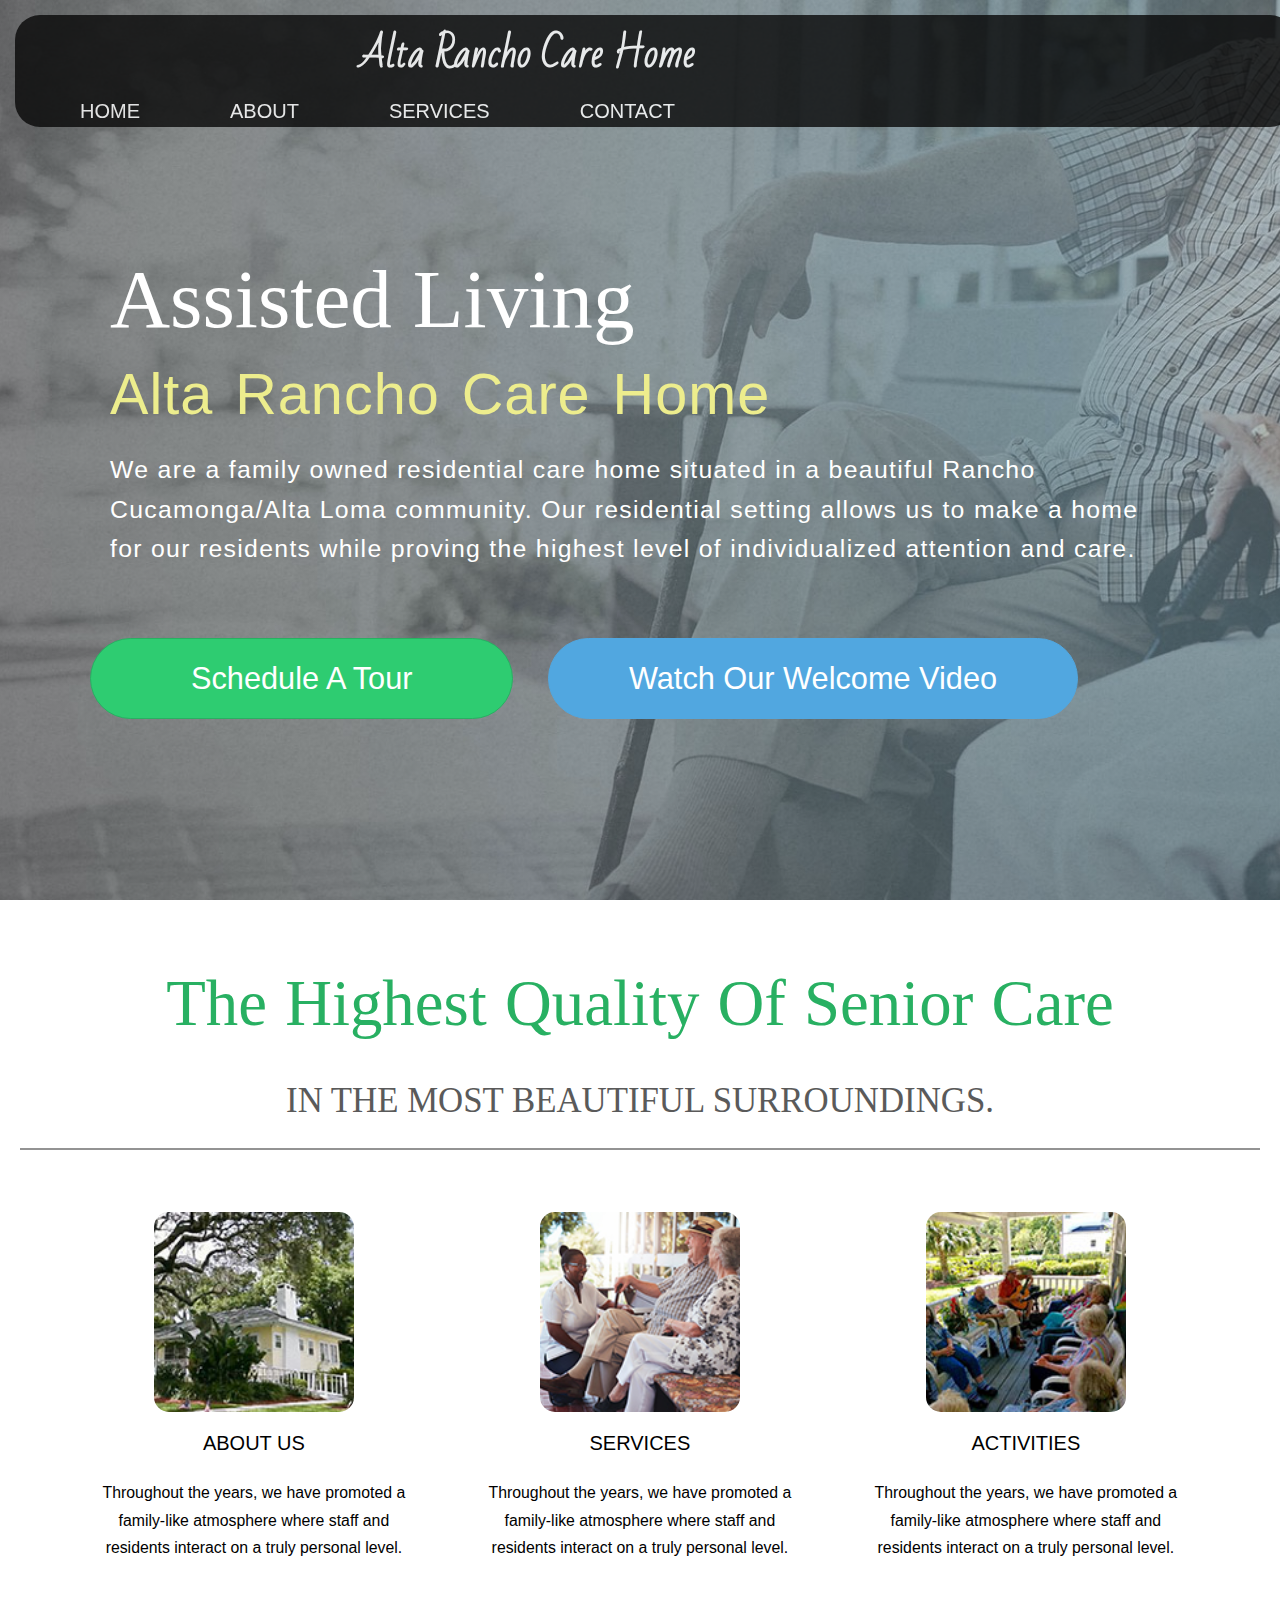
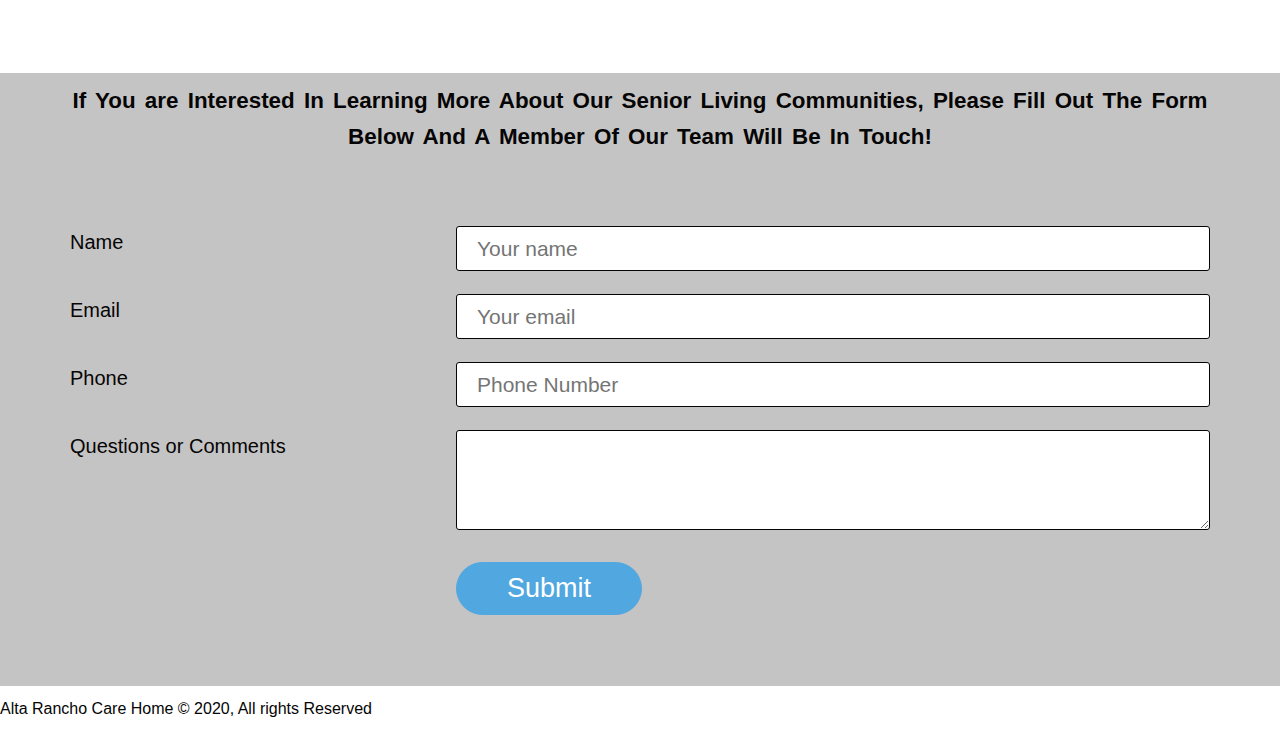
==== index.html @ 8b468579 "Eigth10 copy" ====
<!DOCTYPE html>
<html lang="en">
    <head>
        
        <meta name="viewport" content="width=device-width, initial-scale=1.0">
        <link rel="stylesheet" type="text/css" href="vendors/css/normalize.css">
        <link rel="stylesheet" type="text/css" href="vendors/css/grid.css">
        <link rel="stylesheet" type="text/css" href="resources/css/utilities.css">
        <link rel="stylesheet" type="text/css" href="resources/css/style.css">
        <link rel="stylesheet" type="text/css" href="resources/css/queries.css">
        <link href="https://fonts.googleapis.com/css2?family=Bad+Script&family=Pacifico&display=swap" rel="stylesheet">

        <title>AltaRanchoCareHome</title>
    </head>
    <body id="home">
        <section id="home" class="page">
        <header class="hero">
            <div id="navber" class="navbar">
<!--
                <h1 class="logo">
                    <span class="text-primary"><i class="fa"></i> Alta Rancho</span> Care Home 
                </h1>
-->
            <nav>
            <div class="logo">
                <h5> 
                    <span class="text-primary"><i class="fa"></i> Alta Rancho</span> Care Home  
                </h5>
            </div>
                <ul class="nav-links">
                    <li><a href="#">HOME</a></li>
                    <li><a href="#">ABOUT</a></li>
                    <li><a href="#s">SERVICES</a></li>
                    <li><a href="#">CONTACT</a></li>
                </ul>
                <div class="burger">
                    <div class="line1"></div>
                    <div class="line2"></div>
                    <div class="line3"></div>
                </div>
            </nav>
            <script src="app.js"></script>
                
                
            </div>
        <div class="front-p">

            <div class="hero-text-box">
                <h1>Assisted Living</h1>
                <a class="sub-main">Alta Rancho Care Home
                </a>
                <p>We are a family owned residential care home situated in a beautiful Rancho Cucamonga/Alta Loma community. Our residential setting allows us to make a home for our residents while proving the highest level of individualized attention and care.</p>
                <a class="btn btn-full" href="href=" onclick="Calendly.initPopupWidget({url: 'https://calendly.com/altaranchocare/scheel'});return false;">Schedule A Tour</a>
                <a class="btn btn-ghost" href="#">Watch Our Welcome Video</a>
            </div>
        </div>
        </header>
        </section>
        
        <section id="about" class="page">
            <div class="row1">
                <h2>The Highest Quality Of Senior Care</h2>
                <p class="long-copy">
                    IN THE MOST BEAUTIFUL SURROUNDINGS.
                </p>
                           
            </div>
            
            <div class="row">
                <div class="col span-1-of-3 box">
                    <img src="resources/img/honm.jpg">
                    <h3>ABOUT US</h3>
                    <p class="long-co">
                        Throughout the years, we have promoted a family-like atmosphere where staff and residents interact on a truly personal level.
                    </p>
                </div>
                <div class="col span-1-of-3 box">
                    <img src="resources/img/smallcta1-5a0c9f45e06d6.jpg">
                    <h3>SERVICES</h3>
                    <p class="long-co">
                        Throughout the years, we have promoted a family-like atmosphere where staff and residents interact on a truly personal level.
                    </p>
                </div>
                <div class="col span-1-of-3 box">
                    <img src="resources/img/cta-activities-5a32fbbb8b72d.jpg">
                    <h3>ACTIVITIES</h3>
                    <p class="long-co">
                        Throughout the years, we have promoted a family-like atmosphere where staff and residents interact on a truly personal level.
                    </p>
                </div>
            </div>
        </section>
        
        <section id="contact" class="number">
            <div class="row">
                <h4>If You are Interested In Learning More About Our Senior Living Communities, Please Fill Out The Form Below And A Member Of Our Team Will Be In Touch!</h4>
            </div>
                <form method="post" action="#" class="contact-form">
                    <div class="row">
                        <div class="col span-1-of-3">
                            <label for="mane">Name</label>
                        </div>
                        <div class="col span-2-of-3">
                            <input type="text" name="name" id="name" placeholder="Your name" required>
                        </div>
                    
                    </div>
                    <div class="row">
                        <div class="col span-1-of-3">
                            <label for="email">Email</label>
                        </div>
                        <div class="col span-2-of-3">
                            <input type="email" name="email" id="email" placeholder="Your email" required>
                        </div>
                    
                    </div>
                    <div class="row">
                        <div class="col span-1-of-3">
                            <label for="phone">Phone</label>
                        </div>
                        <div class="col span-2-of-3">
                            <input type="text" name="Phone" id="Phone" placeholder="Phone Number" required>
                        </div>
                    
                    </div>
                    <div class="row">
                        <div class="col span-1-of-3">
                            <label for="Questions or Comments">Questions or Comments</label>
                        </div>
                        <div class="col span-2-of-3">
                            <textarea name="message" placeholder=" ">
                            </textarea>
                            
                        </div>
                    
                    </div>
                    <div class="row">
                        <div class="col span-1-of-3">
                            <label>&nbsp;</label>
                        </div>
                        <div class="col span-2-of-3">
                            <input type="submit" class="form-control submit" value="Submit">
                        </div>
                    </div>                   
                </form> 
        </section>
        
        <section>
            
        </section>
        
    <div class="clr"></div>
    <footer id="main-footer">
        <p>Alta Rancho Care Home &copy; 2020, All rights Reserved</p>
    </footer>
    
    
    </body>



</html>
    


<!-- Calendly link widget begin -->
<link href="https://assets.calendly.com/assets/external/widget.css" rel="stylesheet">
<script src="https://assets.calendly.com/assets/external/widget.js" type="text/javascript"></script>

<!-- Calendly link widget end -->
---- vendors/css/grid.css ----
/*  SECTIONS  ============================================================================= */

.section {
	clear: both;
	padding: 0px;
	margin: 0px;
}

/*  GROUPING  ============================================================================= */

.row {
    zoom: 1; /* For IE 6/7 (trigger hasLayout) */
}

.row:before,
.row:after {
    content:"";
    display:table;
}
.row:after {
    clear:both;
}

/*  GRID COLUMN SETUP   ==================================================================== */

.col {
	display: block;
	float:left;
	margin: 1% 0 1% 1.6%;
}

.col:first-child { margin-left: 0; } /* all browsers except IE6 and lower */


/*  REMOVE MARGINS AS ALL GO FULL WIDTH AT 480 PIXELS */

@media only screen and (max-width: 480px) {
	.col { 
		margin: 1% 0 1% 0%;
        margin: 0;
	}
}


/*  GRID OF TWO   ============================================================================= */


.span-2-of-2 {
	width: 100%;
}

.span-1-of-2 {
	width: 49.2%;
}

/*  GO FULL WIDTH AT LESS THAN 480 PIXELS */

@media only screen and (max-width: 480px) {
	.span-2-of-2 {
		width: 100%; 
	}
	.span-1-of-2 {
		width: 100%; 
	}
}


/*  GRID OF THREE   ============================================================================= */

	
.span-3-of-3 {
	width: 100%; 
}

.span-2-of-3 {
	width: 66.13%; 
}

.span-1-of-3 {
	width: 32.26%; 
}


/*  GO FULL WIDTH AT LESS THAN 480 PIXELS */

@media only screen and (max-width: 480px) {
	.span-3-of-3 {
		width: 100%; 
	}
	.span-2-of-3 {
		width: 100%; 
	}
	.span-1-of-3 {
		width: 100%;
	}
}

/*  GRID OF FOUR   ============================================================================= */

	
.span-4-of-4 {
	width: 100%; 
}

.span-3-of-4 {
	width: 74.6%; 
}

.span-2-of-4 {
	width: 49.2%; 
}

.span-1-of-4 {
	width: 23.8%; 
}


/*  GO FULL WIDTH AT LESS THAN 480 PIXELS */

@media only screen and (max-width: 480px) {
	.span-4-of-4 {
		width: 100%; 
	}
	.span-3-of-4 {
		width: 100%; 
	}
	.span-2-of-4 {
		width: 100%; 
	}
	.span-1-of-4 {
		width: 100%; 
	}
}


/*  GRID OF FIVE   ============================================================================= */

	
.span-5-of-5 {
	width: 100%;
}

.span-4-of-5 {
  	width: 79.68%; 
}

.span-3-of-5 {
  	width: 59.36%; 
}

.span-2-of-5 {
  	width: 39.04%;
}

.span-1-of-5 {
  	width: 18.72%;
}


/*  GO FULL WIDTH AT LESS THAN 480 PIXELS */

@media only screen and (max-width: 480px) {
	.span-5-of-5 {
		width: 100%; 
	}
	.span-4-of-5 {
		width: 100%; 
	}
	.span-3-of-5 {
		width: 100%; 
	}
	.span-2-of-5 {
		width: 100%; 
	}
	.span-1-of-5 {
		width: 100%; 
	}
}


/*  GRID OF SIX   ============================================================================= */


.span-6-of-6 {
	width: 100%;
}

.span-5-of-6 {
  	width: 83.06%;
}

.span-4-of-6 {
  	width: 66.13%;
}

.span-3-of-6 {
  	width: 49.2%;
}

.span-2-of-6 {
  	width: 32.26%;
}

.span-1-of-6 {
  	width: 15.33%;
}


/*  GO FULL WIDTH AT LESS THAN 480 PIXELS */

@media only screen and (max-width: 480px) {
	.span-6-of-6 {
		width: 100%; 
	}
	.span-5-of-6 {
		width: 100%; 
	}
	.span-4-of-6 {
		width: 100%; 
	}
	.span-3-of-6 {
		width: 100%; 
	}
	.span-2-of-6 {
		width: 100%; 
	}
	.span-1-of-6 {
		width: 100%; 
	}
}



/*  GRID OF SEVEN   ============================================================================= */


.span-7-of-7 {
	width: 100%;
}

.span-6-of-7 {
	width: 85.48%;
}

.span-5-of-7 {
  	width: 70.97%;
}

.span-4-of-7 {
  	width: 56.45%;
}

.span-3-of-7 {
  	width: 41.94%;
}

.span-2-of-7 {
  	width: 27.42%;
}

.span-1-of-7 {
  	width: 12.91%;
}


/*  GO FULL WIDTH AT LESS THAN 480 PIXELS */

@media only screen and (max-width: 480px) {
	.span-7-of-7 {
		width: 100%; 
	}
	.span-6-of-7 {
		width: 100%; 
	}
	.span-5-of-7 {
		width: 100%; 
	}
	.span-4-of-7 {
		width: 100%; 
	}
	.span-3-of-7 {
		width: 100%; 
	}
	.span-2-of-7 {
		width: 100%; 
	}
	.span-1-of-7 {
		width: 100%; 
	}
}


/*  GRID OF EIGHT   ============================================================================= */

	
.span-8-of-8 {
	width: 100%;
}

.span-7-of-8 {
	width: 87.3%; 
}

.span-6-of-8 {
	width: 74.6%; 
}

.span-5-of-8 {
	width: 61.9%; 
}

.span-4-of-8 {
	width: 49.2%; 
}

.span-3-of-8 {
	width: 36.5%;
}

.span-2-of-8 {
	width: 23.8%; 
}

.span-1-of-8 {
	width: 11.1%; 
}


/*  GO FULL WIDTH AT LESS THAN 480 PIXELS */

@media only screen and (max-width: 480px) {
	.span-8-of-8 {
		width: 100%; 
	}
	.span-7-of-8 {
		width: 100%; 
	}
	.span-6-of-8 {
		width: 100%; 
	}
	.span-5-of-8 {
		width: 100%; 
	}
	.span-4-of-8 {
		width: 100%; 
	}
	.span-3-of-8 {
		width: 100%; 
	}
	.span-2-of-8 {
		width: 100%; 
	}
	.span-1-of-8 {
		width: 100%; 
	}
}


/*  GRID OF NINE   ============================================================================= */


.span-9-of-9 {
	width: 100%;
}

.span-8-of-9 {
	width: 88.71%;
}

.span-7-of-9 {
	width: 77.42%; 
}

.span-6-of-9 {
	width: 66.13%; 
}

.span-5-of-9 {
	width: 54.84%; 
}

.span-4-of-9 {
	width: 43.55%; 
}

.span-3-of-9 {
	width: 32.26%;
}

.span-2-of-9 {
	width: 20.97%; 
}

.span-1-of-9 {
	width: 9.68%; 
}


/*  GO FULL WIDTH AT LESS THAN 480 PIXELS */

@media only screen and (max-width: 480px) {
	.span-9-of-9 {
		width: 100%; 
	}
	.span-8-of-9 {
		width: 100%; 
	}
	.span-7-of-9 {
		width: 100%; 
	}
	.span-6-of-9 {
		width: 100%; 
	}
	.span-5-of-9 {
		width: 100%; 
	}
	.span-4-of-9 {
		width: 100%; 
	}
	.span-3-of-9 {
		width: 100%; 
	}
	.span-2-of-9 {
		width: 100%; 
	}
	.span-1-of-9 {
		width: 100%; 
	}
}


/*  GRID OF TEN   ============================================================================= */


.span-10-of-10 {
	width: 100%;
}

.span-9-of-10 {
	width: 89.84%;
}

.span-8-of-10 {
	width: 79.68%;
}

.span-7-of-10 {
	width: 69.52%; 
}

.span-6-of-10 {
	width: 59.36%; 
}

.span-5-of-10 {
	width: 49.2%; 
}

.span-4-of-10 {
	width: 39.04%; 
}

.span-3-of-10 {
	width: 28.88%;
}

.span-2-of-10 {
	width: 18.72%; 
}

.span-1-of-10 {
	width: 8.56%; 
}


/*  GO FULL WIDTH AT LESS THAN 480 PIXELS */

@media only screen and (max-width: 480px) {
	.span-10-of-10 {
		width: 100%; 
	}
	.span-9-of-10 {
		width: 100%; 
	}
	.span-8-of-10 {
		width: 100%; 
	}
	.span-7-of-10 {
		width: 100%; 
	}
	.span-6-of-10 {
		width: 100%; 
	}
	.span-5-of-10 {
		width: 100%; 
	}
	.span-4-of-10 {
		width: 100%; 
	}
	.span-3-of-10 {
		width: 100%; 
	}
	.span-2-of-10 {
		width: 100%; 
	}
	.span-1-of-10 {
		width: 100%; 
	}
}


/*  GRID OF ELEVEN   ============================================================================= */

.span-11-of-11 {
	width: 100%;
}

.span-10-of-11 {
	width: 90.76%;
}

.span-9-of-11 {
	width: 81.52%;
}

.span-8-of-11 {
	width: 72.29%;
}

.span-7-of-11 {
	width: 63.05%; 
}

.span-6-of-11 {
	width: 53.81%; 
}

.span-5-of-11 {
	width: 44.58%; 
}

.span-4-of-11 {
	width: 35.34%; 
}

.span-3-of-11 {
	width: 26.1%;
}

.span-2-of-11 {
	width: 16.87%; 
}

.span-1-of-11 {
	width: 7.63%; 
}


/*  GO FULL WIDTH AT LESS THAN 480 PIXELS */

@media only screen and (max-width: 480px) {
	.span-11-of-11 {
		width: 100%; 
	}
	.span-10-of-11 {
		width: 100%; 
	}
	.span-9-of-11 {
		width: 100%; 
	}
	.span-8-of-11 {
		width: 100%; 
	}
	.span-7-of-11 {
		width: 100%; 
	}
	.span-6-of-11 {
		width: 100%; 
	}
	.span-5-of-11 {
		width: 100%; 
	}
	.span-4-of-11 {
		width: 100%; 
	}
	.span-3-of-11 {
		width: 100%; 
	}
	.span-2-of-11 {
		width: 100%; 
	}
	.span-1-of-11 {
		width: 100%; 
	}
}


/*  GRID OF TWELVE   ============================================================================= */

.span-12-of-12 {
	width: 100%;
}

.span-11-of-12 {
	width: 91.53%;
}

.span-10-of-12 {
	width: 83.06%;
}

.span-9-of-12 {
	width: 74.6%;
}

.span-8-of-12 {
	width: 66.13%;
}

.span-7-of-12 {
	width: 57.66%; 
}

.span-6-of-12 {
	width: 49.2%; 
}

.span-5-of-12 {
	width: 40.73%; 
}

.span-4-of-12 {
	width: 32.26%; 
}

.span-3-of-12 {
	width: 23.8%;
}

.span-2-of-12 {
	width: 15.33%; 
}

.span-1-of-12 {
	width: 6.86%; 
}


/*  GO FULL WIDTH AT LESS THAN 480 PIXELS */

@media only screen and (max-width: 480px) {
	.span-12-of-12 {
		width: 100%; 
	}
	.span-11-of-12 {
		width: 100%; 
	}
	.span-10-of-12 {
		width: 100%; 
	}
	.span-9-of-12 {
		width: 100%; 
	}
	.span-8-of-12 {
		width: 100%; 
	}
	.span-7-of-12 {
		width: 100%; 
	}
	.span-6-of-12 {
		width: 100%; 
	}
	.span-5-of-12 {
		width: 100%; 
	}
	.span-4-of-12 {
		width: 100%; 
	}
	.span-3-of-12 {
		width: 100%; 
	}
	.span-2-of-12 {
		width: 100%; 
	}
	.span-1-of-12 {
		width: 100%; 
	}
}
---- resources/css/utilities.css ----
/* Text Colors */


.text-secondary {
    color: #0284d0;
}

/* Button */
/*
.btn {
    cursor: pointer;
    display: inline-block;
    padding: 10px 30px;
    color: #fff;
    background-color: #28a745;
    border: none;
    border-radius: 5px;
}

.btn:hover {
    opacity: 0.9;
}

.btn-primery {
    background: #28a745;
    color: #fff;
}
.btn-secondary {
    background: #0284d0;
    color: #fff;
}
.btn-dark {
    background: #333;
    color: #fff;
}
.btn-light {
    background: #f4f4f4;
    color: #333;
}
*/

.btn:link,
.btn:visited{
    margin-top: 59px;
    margin-right: 30px;
    font-size: 192%;
    text-decoration: none;
    border-radius: 45px;
    color: #ffffff;
    border: 1px solid #51a7e0;
    align-items: center;

}

.btn-full:link,
.btn-full:visited{
    background-color: #2ecc71;
    border: 1px solid #28b062;
    color: #ffffff;
    display: inline-block;
    padding: 15px 100px;
    

}

.btn-ghost:link,
.btn-ghost:visited{
    border: 1px solid #ffffff;
    border: 1px solid #51a7e0;
    background-color: #51a7e0;
    display: inline-block;
    padding: 15px 80px;

}

.btn:hover,
.btn:active{
    background-color: #1f74ac;
    border: 1px solid #28b062;

}

.btn-full:hover,
.btn-full:active{
    background-color: #28b062;
    border: 1px solid #1f74ac;
}
---- resources/css/style.css ----
/*------------------------------------*/
/* BASIC SETUP */
/*------------------------------------*/
/*
*{
    margin: 0;
    padding: 0;
    box-sizing: border-box;
    
}

@media(max-width: 500px) {
    
}

html {
    background-color: #ffffff;
    color: 0x52a7e0;
    font-family: 'lato', 'Arial', sans-serif;
    font-weight: 400;
    font-size: 20px;
    text-rendering: optimizeLegibility;;
}
*/

                    /*new*/



* {
    box-sizing: border-box;
    padding: 0;
    margin: 0 ;
}

body {
    font-family: 'lato', 'Arial', sans-serif;
    color: #050505;
    line-height: 1.6;
}

/*------------------------------------*/
/* REUSABLE COMPONENTS */
/*------------------------------------*/

.row {
    max-width: 1140px;
    margin: 0 auto;


}
.row1 {
    font-size: 150%;
}

#about.page{
    display:block;
}

/* HEADING */


ul {
    list-style: none;
}

a {
    color: #333;
    text-decoration: none;
}

h1 {
    font-weight: 400;
    line-height: 1.2;
}

h2 {
    font-weight: 300;
    line-height: 1.2;
    font-size: 270%;
    word-spacing: 2px;
    text-align: center;
    margin-bottom: 30px;
    margin-top:65px;
    font-family: 'Playfair Display', 'Georgia', serif;
    color: #28b062;
}

p {
    margin: 10px 0;   

}

img {
    width: 100%;
}

                 /* Navbar new*/

.navbar {
    display: flex;
    align-items: center;
    text-align: right;
    justify-content: space-between;
    background-color: #333;
    color: #fff;
    opacity: 0.8;
    background-image: linear-gradient(9deg, rgba(0, 0, 0, 0.85) 100%, rgba(146, 149, 152, 0.82) 0%);
    width: 100%;
    position: fixed;
    padding: 0 20px;
    margin: 15px;
    border-radius: 25px;
    z-index: 9999;
}

.navbar a {
    color: #ffffff;
    font-size: 20px;
    padding: 1px 25px;
    margin: 0 20px;
}

.navbar a:hover {
    border-bottom: #28a745  5px solid;
}

.navbar ul {
    display: flex;
}


.navbar .logo {
    font-weight: 00;
    padding: 10px 25px;
    font-size: 45px;
    font-family: "Bad Script", 'Arial', sans-serif;
}


.front-p {
    max-width: 1100px;
    text-align: center;
    align-items: center;
    justify-content: center;
    margin: 0 auto;
    padding-top: 200px
}
                /* Header new */

/*
.hero { 
    background-image: linear-gradient(0deg, rgba(255, 255, 255, 0.69) 0%, rgb(255, 255, 255) 100%);
    height: 100vh;
    position: relative;
    color: rgb(255, 255, 255);
}
*/



.hero .content {
    align-items: center;
    justify-content: center;
    text-align: center;
    height: 100%;
    padding: 0 20px;
}

.hero .content h1 {
    font-size: 55%;
}

.hero .content p {
    font-size: 23%;
    margin: 20px 0 30px;
}




                        /*Old*/

h3{
    text-align: center;
    font-weight: 500;
    font-size: 125%;
    color: black;
}

h4{
    text-align: center;
    word-spacing: 3px;
    font-size: 140%;
    letter-spacing: 1.px;
    line-height: 1.;
    text-align: center;
    padding: 10px 0px;

}
/* PARAGRAPHS */



.long-copy {
    text-align: center;
    font-size: 145%;
    margin-bottom: 10px;
    color: #5a5a5a;
    font-family: 'Playfair Display', 'Georgia', serif;
    padding: 0 20px;
    display: block;
}



.long-copy:after{
    display: block;
    height: 2px;
    background-color: #939393;
    content:' ';
    left: 0;
    margin: auto;
    text-align: center;
    margin-bottom: 50px;
    margin-top: 20px;
}

.sub-main {
    margin-bottom: 8px;
    margin-top: -22px;
    color: #eded8d;
    word-spacing: 5px;
    letter-spacing: 1px;
    word-spacing: 5px;
    padding: 0 20px;
    font-size: 360%;
    display: block;
}

.hero-text-box h1 {
    padding:  20px;
    color: #ffffff;
    font-family: 'Playfair Display', 'Georgia', serif;
    font-size: 520%;
    margin-bottom: 0;
    margin-top: 30px;
    box-sizing: border-box;
}


.box p {
    font-size: 99%;
    line-height: 175%;
    padding: 0 20px;
/*    position: relative;*/
    color: black;

}
.box img {
    border-radius: 15px;
    display: block;
    margin: auto;
    margin-bottom: 15px;
    width: 200px;
    height: 200px;
}



/*------------------------------------*/
/* HEADER */
/*------------------------------------*/

                /*Old*/
.hero {
    background-image: linear-gradient(9deg, rgba(165, 165, 165, 0.34) 100%, rgba(146, 149, 152, 0.82) 0%), url(img/back_ground_Fotor.jpg);
    background-attachment: fixed;
    background-size: cover;
    background-position: center;
    height: 100vh;    
}


.hero-text-box {
	display: block; 
    text-align: left;
    
}

.hero-text-box p {
    font-size: 155%;
    padding: 0 20px;
    color: #ffffff;
    font-family: sans-serif;
    letter-spacing: 1.3px;
    font-style: normal;
}






/*------------------------------------*/

.long-co{
    text-align: center;
    font-size: 90%;
    margin-bottom: 100px;
    margin-top: 20px;
}

/*------------------------------------*/

.contact-form{
    widows: 150%;
    margin: 0 auto;
    margin-top: 50px;
    font-size: 125%;
    padding: 0 20px;
}

input[type=text],
input[type=email],
selec,
textarea {
    font-size: 105%;
    width: 100%;
    padding: 10px;
    border-radius: 3px;
    border: 1px solid #050505;
    padding: 0 20px;
    height: 45px
}

textarea {
    height: 100px;
}

form .submit{
    margin-top: 0px;
    margin-bottom: 60px;
    padding: 10px 50px;
    font-size: 135%;
    font-weight: 400;
    text-decoration: none;
    border-radius: 500px;
    background-color: #51a7e0;
    color: #ffffff;
    border: 1px solid #51a7e0;
    transition: background-color 0.2s, bouder 0.2s, color 0.2s;
}



        /*Calendar*/
.calendly-inline-widget{
    margin: 0 auto;
    
}

.clr {
    margin: 0 auto;
}


.page1{
    align-content: center;
    justify-content: center;
    text-align: center;
}

#contact.number{
    background: rgba(160, 158, 158, 0.61) no-repeat center center/cover;
        
}
---- resources/css/queries.css ----
/* Big tables to 1200px (widths smaller taht the 1140px) */
@media only screen and (max-width: 1140px) {
    .hero {
    background-image: linear-gradient(rgba(78, 113, 110, 0.28), rgb(0, 0, 0, 0.7)), url(img/back_ground_Fotor.jpg);
    background-attachment: fixed;
    background-size: cover;
    background-position: center;
    height: 100vh;    
}
    }


/* small tables to big tables: for 768px to 1023px */
@media only screen and (max-width: 1024px) {
    .hero {
    background-image: linear-gradient(rgba(78, 113, 110, 0.28), rgb(0, 0, 0, 0.7)), url(img/back_ground_Fotor.jpg);
    background-attachment: fixed;
    background-size: cover;
    background-position: center;
    height: 100vh;    
}
    .front-p {
        text-align: center;
        align-items: center;
        justify-content: center;
        margin: 0 auto;
        padding-top: 89px;
    }
    h1 {
        font-weight: 200;
        line-height: 1.0;
    }
    .hero-text-box h1 {
        padding:  25px;
        color: #ffffff;
        font-family: 'Playfair Display', 'Georgia', serif;
        font-size: 520%;
        margin-top: 33px;
        box-sizing: border-box;
    }

    .sub-main {
        color: #eded8d;
        padding: 0 auto;
        font-size: 254%;
        display: block;
    }
    
    .box p {
    font-size: 99%;
    line-height: 175%;
    padding: 0 20px;
    position: relative;
    }
    .hero-text-box p {
    font-size: 115%;
    padding: 0px 16px;

    line-height: 1.3;
    }
    
/* Bottom */
    .btn:link,
    .btn:visited{
        font-size: 102%;
        text-decoration: none;
        border-radius: 45px;
        color: #ffffff;
        border: 1px solid #51a7e0;
        align-items: center;
        margin: 15px auto;
}

.btn-full:link,
.btn-full:visited{
    background-color: #2ecc71;
    border: 1px solid #28b062;
    color: #ffffff;
    display: inline-block;
    margin-top: 5px;
    

}

.btn-ghost:link,
.btn-ghost:visited{
    border: 1px solid #ffffff;
    border: 1px solid #51a7e0;
    background-color: #51a7e0;
    display: inline-block;

}

.btn:hover,
.btn:active{
    background-color: #1f74ac;
    border: 1px solid #28b062;

}

.btn-full:hover,
.btn-full:active{
    background-color: #28b062;
    border: 1px solid #1f74ac;
}

/* H2 */

h2 {
    font-size: 200%;
    font-family: 'Playfair Display', 'Georgia', serif;
    color: #28b062;
    margin:0 auto
}

.row {
    margin: center;
    display: block;
}
.box img {
    border-radius: 15px;
    display: block;
    margin: 0 auto;
    width: 200px;
    height: 200px;
}
    #contact.number{
    background: rgba(160, 158, 158, 0.61) no-repeat center center/cover;
        
}
    }


/* Small phones to small tables: for 481px to 767px */
@media only screen and (max-width: 767px) {
    .front-p {
        text-align: center;
        align-items: center;
        justify-content: center;
        margin: 0 auto;
        padding-top: 35px;
    }
    h1 {
        font-weight: 200;
        line-height: 1.0;
    }
    .hero-text-box h1 {
        padding: 0 auto;
        color: #ffffff;
        font-family: 'Playfair Display', 'Georgia', serif;
        font-size: 520%;
        margin-top: -10px;
        box-sizing: border-box;
    }
    .sub-main {
        color: #eded8d;
        padding: 0 auto;
        font-size: 254%;
        display: block;
    }
    
    .box p {
    font-size: 99%;
    line-height: 175%;
    padding: 0 20px;
    position: relative;
    }
    .hero-text-box p {
    font-size: 115%;
    padding: 0px 16px;
    line-height: 1.3;
    }
    
/* Bottom */
    .btn:link,
    .btn:visited{
        text-align: center;
        font-size: 80%;
        text-decoration: none;
        border-radius: 45px;
        color: #ffffff;
        border: 1px solid #51a7e0;
        align-items: center;
        margin: 1px auto;
}

.btn-full:link,
.btn-full:visited{
    background-color: #2ecc71;
    border: 1px solid #28b062;
    color: #ffffff;
    display: inline-block;
    margin-top: 5px;
    

}

.btn-ghost:link,
.btn-ghost:visited{
    border: 1px solid #ffffff;
    border: 1px solid #51a7e0;
    background-color: #51a7e0;
    display: inline-block;

}

.btn:hover,
.btn:active{
    background-color: #1f74ac;
    border: 1px solid #28b062;

}

.btn-full:hover,
.btn-full:active{
    background-color: #28b062;
    border: 1px solid #1f74ac;
}

/* H2 */

h2 {
    font-size: 200%;
    font-family: 'Playfair Display', 'Georgia', serif;
    color: #28b062;
    padding-top: 15px;
    margin:0 auto
}

.row {
    margin: center;
    display: block;
}
.box img {
    border-radius: 15px;
    display: block;
    margin: 0 auto;
    width: 200px;
    height: 200px;
}
    }


/* Small phones: for 0 to 480px */
@media only screen and (max-width: 480px) {
    .front-p {
        text-align: center;
        align-items: center;
        justify-content: center;
        margin: 0 auto;
        padding-top: 40px;
    }
    h1 {
        font-weight: 200;
        line-height: 1.0;
    }
    h4{
    text-align: center;
    word-spacing: 2px;
    font-size: 100%;
    text-align: center;
    padding: 10px 10px;

}
    .hero-text-box h1 {
        padding:  30px;
        color: #ffffff;
        font-family: 'Playfair Display', 'Georgia', serif;
        font-size: 520%;
        margin-top: -30px;
        box-sizing: border-box;
    }
    .sub-main {
        color: #eded8d;
        padding: 0 auto;
        font-size: 194%;
        display: block;
    }
    
    .box p {
    font-size: 99%;
    line-height: 155%;
    padding: 0 20px;
    
    }
    
    .hero-text-box p {
    font-size: 115%;
    padding: 0px 16px;
    line-height: 1.3;
    }
    
.btn:link,
.btn:visited{
    margin-left: 5px;

    font-size: 92%;
    text-decoration: none;
    border-radius: 45px;
    color: #ffffff;
    border: 1px solid #51a7e0;
    align-items: center;

}

.btn-full:link,
.btn-full:visited{
    background-color: #2ecc71;
    border: 1px solid #28b062;
    color: #ffffff;
    display: inline-block;
    padding: 8px 80px;
    

}

.btn-ghost:link,
.btn-ghost:visited{
    border: 1px solid #ffffff;
    border: 1px solid #51a7e0;
    background-color: #51a7e0;
    display: inline-block;
    padding: 8px 80px;

}

.btn:hover,
.btn:active{
    background-color: #1f74ac;
    border: 1px solid #28b062;

}

.btn-full:hover,
.btn-full:active{
    background-color: #28b062;
    border: 1px solid #1f74ac;
}

/* H2 */

h2 {
    font-size: 100%;
    font-family: 'Playfair Display', 'Georgia', serif;
    color: #28b062;
    margin:0 auto
}

.row {
    margin: center;
    display: block;
}
.box img {
    border-radius: 15px;
    display: block;
    margin: 0 auto;
    width: 200px;
    height: 200px;
}
    #contact.number{
        background: rgba(160, 158, 158, 0.61) ;
    
        

    
        
}
}
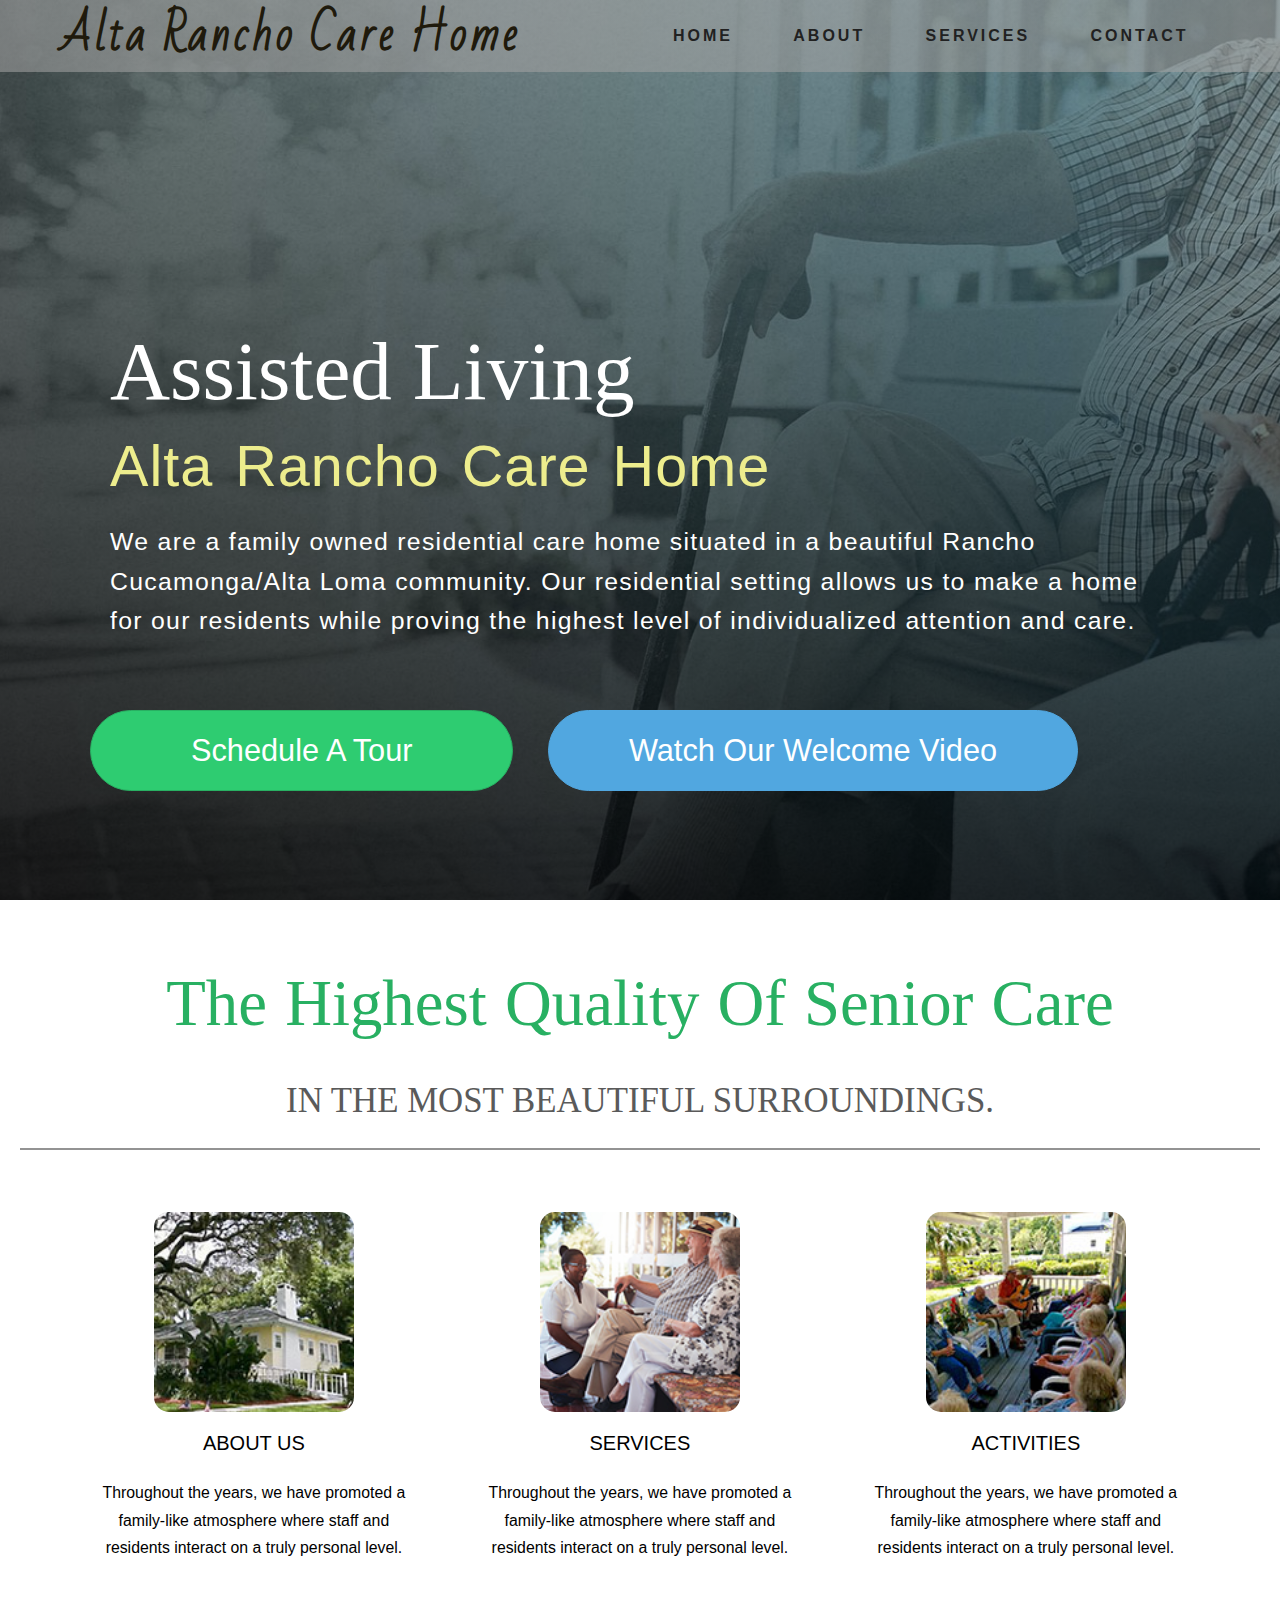
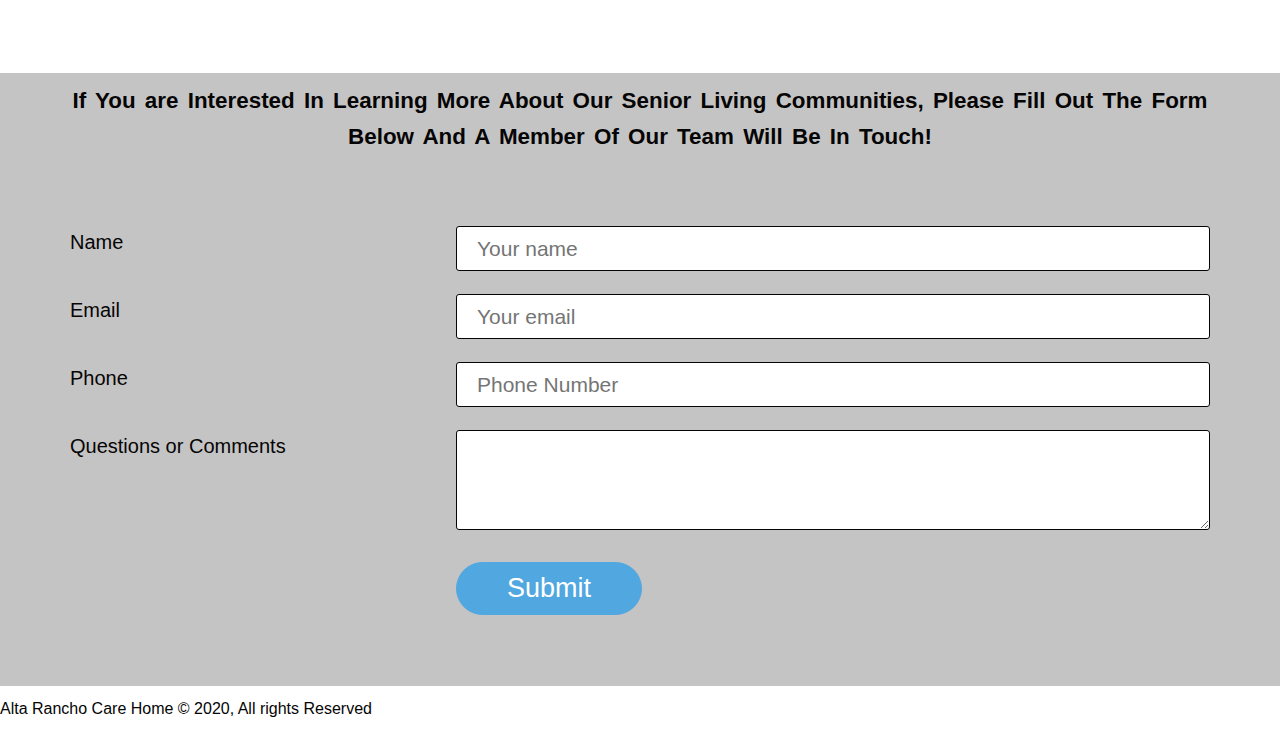
==== commit 4e47b516: "Eigth11 copy" ====
--- a/index.html
+++ b/index.html
@@ -187,9 +187,29 @@
 
 
 
-
-
-
-
-
-
+<!-- 
+At Alta Rancho home care, we strive to privide a welcoming small home community for seniors. 
+
+Caring and dignity is our top priority. We believe seniors are ...
+
+	◦	Basic services:
+	◦	3 balanced meals a day and access to snacks. Residents have input in meal planning. 
+	◦	Assistance with access to community services 
+	◦	In home activities to foster individual and group physical and mental stimulation 
+
+Visiting hours: 9 am -7 pm to respect the comfort and privacy of all our residents. 
+
+Our story: 
+
+About us:
+Owner and Administrator: Diana
+
+Owner and Caregiver: 
+
+Our support staff:
+Carefully selected to ensure their priority is to provide dignity and loving care. 
+
+Training: -->
+
+
+
--- a/resources/css/style.css
+++ b/resources/css/style.css
@@ -96,45 +96,128 @@
 }
 
                  /* Navbar new*/
-
-.navbar {
+nav{
     display: flex;
+    justify-content: space-around;
     align-items: center;
-    text-align: right;
-    justify-content: space-between;
-    background-color: #333;
-    color: #fff;
-    opacity: 0.8;
-    background-image: linear-gradient(9deg, rgba(0, 0, 0, 0.85) 100%, rgba(146, 149, 152, 0.82) 0%);
-    width: 100%;
-    position: fixed;
-    padding: 0 20px;
-    margin: 15px;
-    border-radius: 25px;
-    z-index: 9999;
-}
-
-.navbar a {
-    color: #ffffff;
-    font-size: 20px;
-    padding: 1px 25px;
-    margin: 0 20px;
-}
-
-.navbar a:hover {
-    border-bottom: #28a745  5px solid;
-}
-
-.navbar ul {
+    min-height: 8vh;
+    background-image: linear-gradient(9deg, rgba(162, 162, 162, 0.564) 100%, rgba(146, 149, 152, 0.82) 0%);    
+    font-family: Arial, Helvetica, sans-serif;
+}
+.logo{
+    letter-spacing: 3px;
+    font-size: 329%;
+    font-family: "Bad Script";
+    color: rgb(31, 26, 12);
+}
+
+.nav-links{
     display: flex;
-}
-
-
-.navbar .logo {
-    font-weight: 00;
-    padding: 10px 25px;
-    font-size: 45px;
-    font-family: "Bad Script", 'Arial', sans-serif;
+    justify-content: space-around;
+    width: 45%;
+}
+
+.nav-links li{
+    list-style: none;
+    color: black;
+}
+
+.nav-links a{
+    color: rgb(33, 33, 33);
+    text-decoration: none;
+    letter-spacing: 3px;
+    font-weight: bold;
+    font-size: 100%;
+}
+
+.burger {
+    display: none;
+    cursor: pointer;
+}
+
+.burger div{
+    width: 25px;
+    height: 4px;
+    background-color: rgb(60, 60, 60);
+    margin: 4px;
+    transition: all 0.3s ease;
+}
+
+@media screen and (max-width:1024px){
+    .nav-links{
+        width: 50%;
+    }
+    .logo{
+        letter-spacing: 3px;
+        font-size: 200%;
+        font-family: "Bad Script";
+        color: rgb(31, 26, 12);
+    }
+    .nav-links a{
+        color: rgb(33, 33, 33);        
+        text-decoration: none;
+        letter-spacing: 3px;
+        font-weight: bold;
+        font-size: 80%;
+    }
+}
+
+@media screen and (max-width:768px){
+    .logo{
+        letter-spacing: 3px;
+        font-size: 175%;
+        font-family: "Bad Script";
+        color: rgb(31, 26, 12);
+    }
+    body{
+        overflow-x: hidden;
+    }
+
+    .nav-links{
+        position: absolute;
+        right: 0px;
+        height: 92vh;
+        top: 8vh;
+        background-image: linear-gradient(9deg, rgba(220, 219, 219, 0.934) 100%, rgba(146, 149, 152, 0.82) 0%);          display: flex;
+        flex-direction: column;
+        align-items: center;
+        width: 50%;
+        transform: translateX(100%);
+        transition: transform 0.5s ease-in;
+    }
+
+    .nav-links li{
+        opacity: 0;
+        color: black;
+    }
+
+    .burger{
+        display: block;
+    }
+}
+.nav-active{
+    transform: translateX(0%);
+}
+
+@keyframes navLinkFade{
+    from{
+        opacity: 0;
+        transform: translateX(50px);
+    }
+    to{
+        opacity: 1;
+        transform: translateX(0px);
+    }
+}
+
+.toggle .line1{
+    transform: rotate(-45deg) translate(-5px,6px);
+}
+.toggle .line2{
+    opacity: 0;
+}
+.toggle .line3{
+    transform: rotate(45deg) translate(-5px,-6px);
 }
 
 
@@ -274,7 +357,7 @@
 
                 /*Old*/
 .hero {
-    background-image: linear-gradient(9deg, rgba(165, 165, 165, 0.34) 100%, rgba(146, 149, 152, 0.82) 0%), url(img/back_ground_Fotor.jpg);
+    background-image: linear-gradient(rgba(78, 113, 110, 0.28), rgb(0, 0, 0, 0.7)), url(img/back_ground_Fotor.jpg);
     background-attachment: fixed;
     background-size: cover;
     background-position: center;
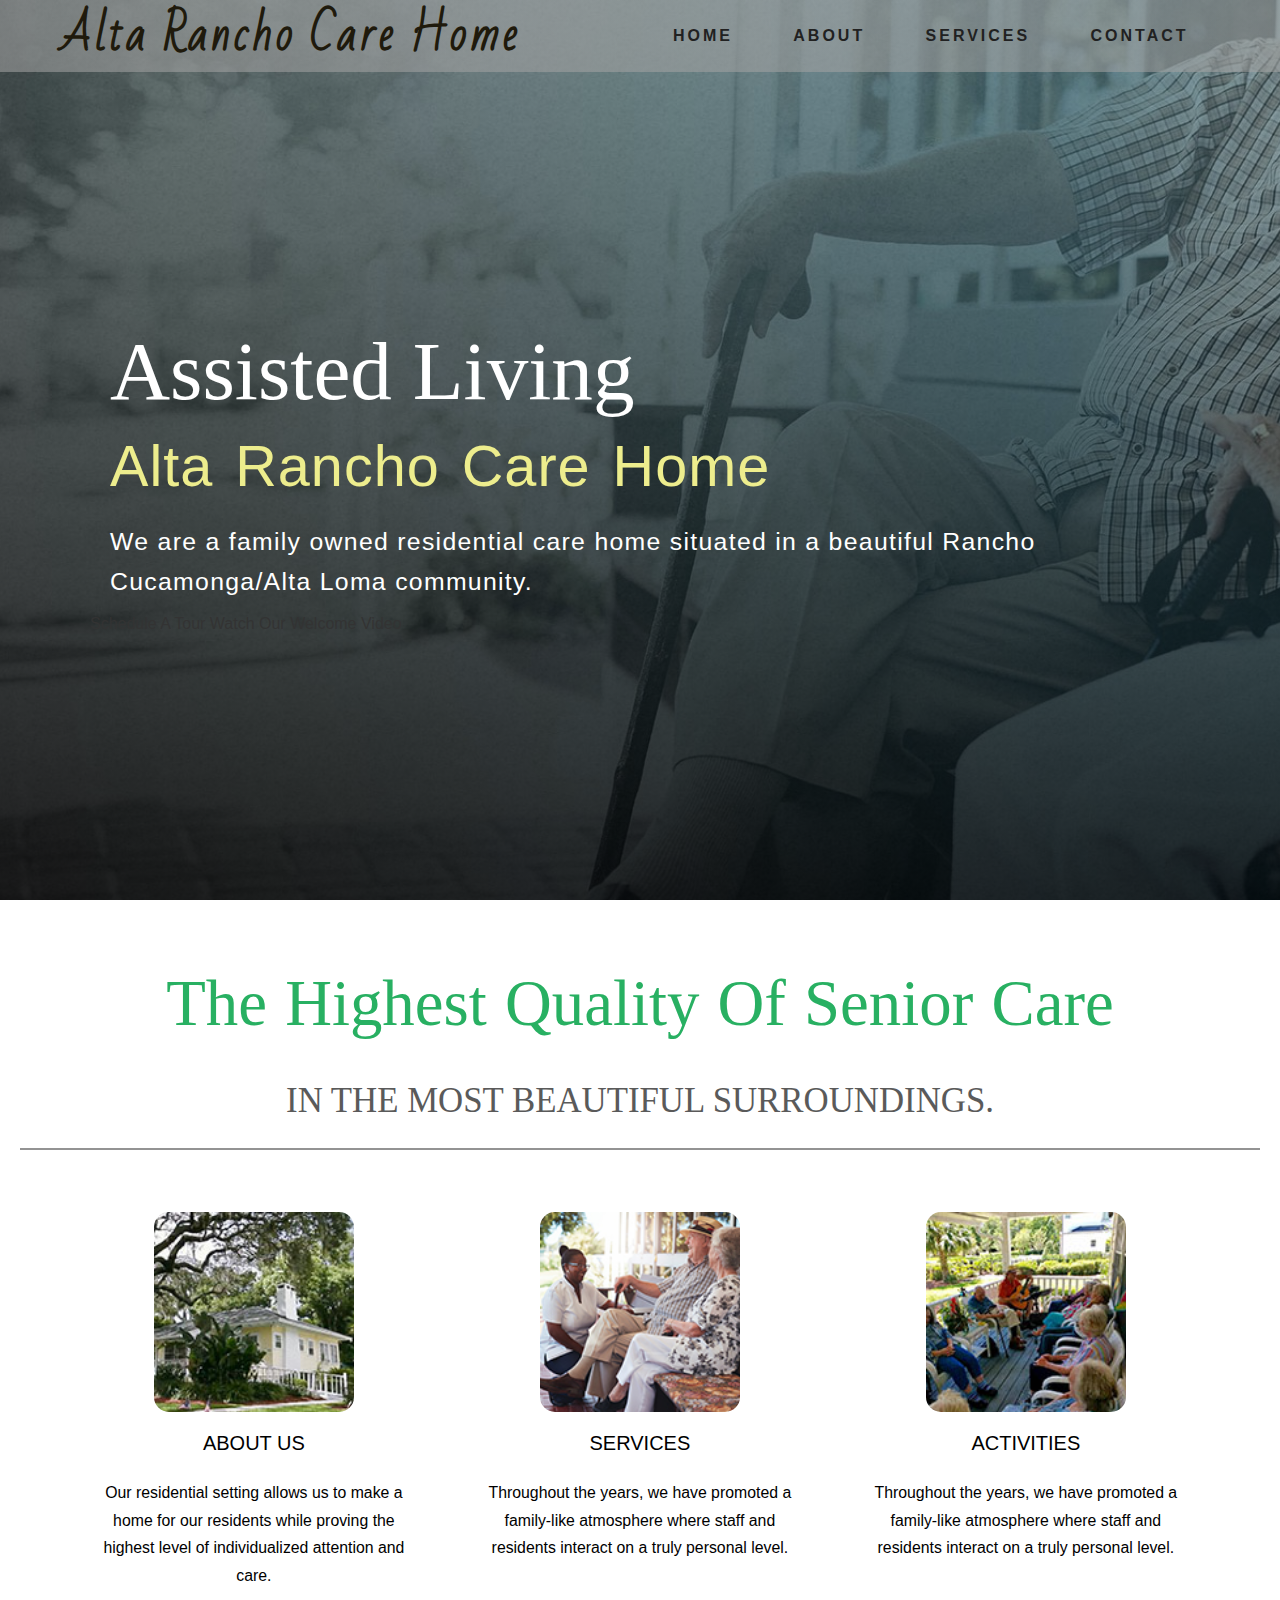
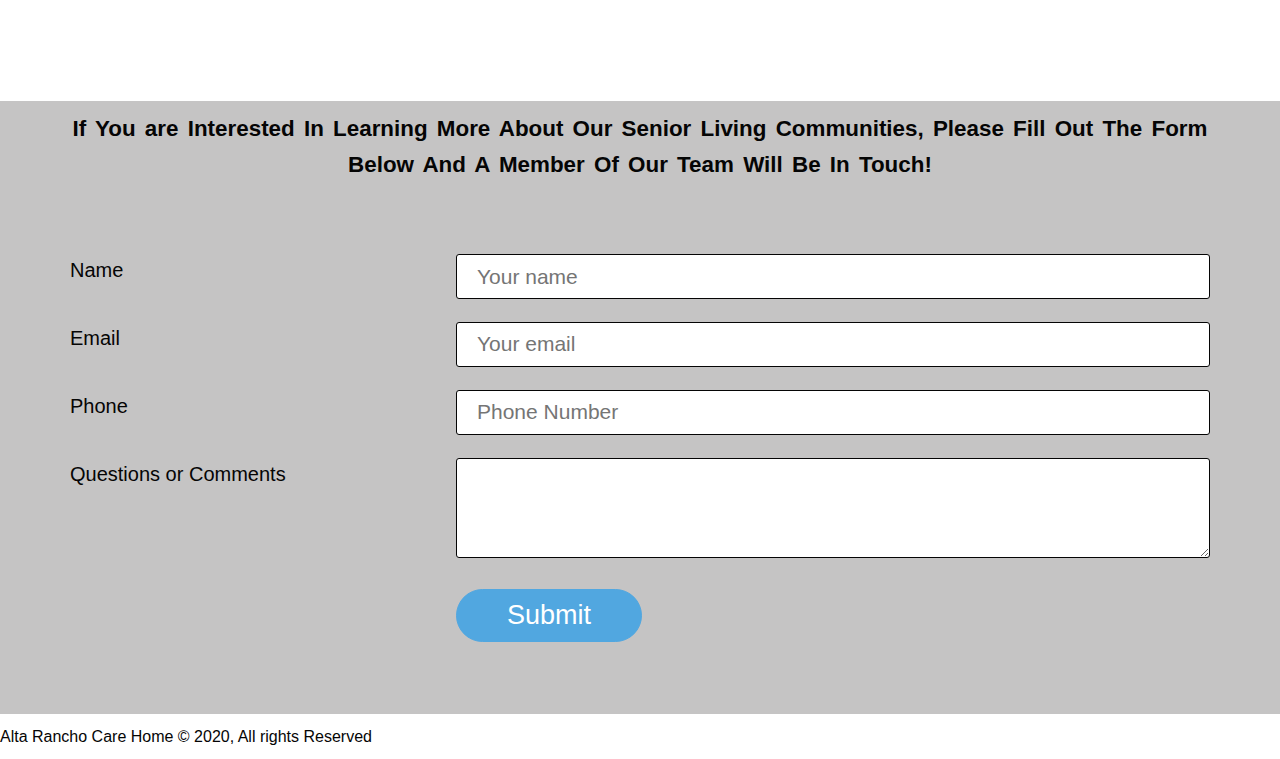
==== commit 308bd648: "Eigth13 copy" ====
--- a/index.html
+++ b/index.html
@@ -49,7 +49,7 @@
                 <h1>Assisted Living</h1>
                 <a class="sub-main">Alta Rancho Care Home
                 </a>
-                <p>We are a family owned residential care home situated in a beautiful Rancho Cucamonga/Alta Loma community. Our residential setting allows us to make a home for our residents while proving the highest level of individualized attention and care.</p>
+                <p>We are a family owned residential care home situated in a beautiful Rancho Cucamonga/Alta Loma community.</p>
                 <a class="btn btn-full" href="href=" onclick="Calendly.initPopupWidget({url: 'https://calendly.com/altaranchocare/scheel'});return false;">Schedule A Tour</a>
                 <a class="btn btn-ghost" href="#">Watch Our Welcome Video</a>
             </div>
@@ -71,7 +71,7 @@
                     <img src="resources/img/honm.jpg">
                     <h3>ABOUT US</h3>
                     <p class="long-co">
-                        Throughout the years, we have promoted a family-like atmosphere where staff and residents interact on a truly personal level.
+                        Our residential setting allows us to make a home for our residents while proving the highest level of individualized attention and care.
                     </p>
                 </div>
                 <div class="col span-1-of-3 box">
--- a/resources/css/utilities.css
+++ b/resources/css/utilities.css
@@ -1,49 +1,301 @@
-/* Text Colors */
-
-
-.text-secondary {
-    color: #0284d0;
-}
-
-/* Button */
-/*
-.btn {
-    cursor: pointer;
-    display: inline-block;
-    padding: 10px 30px;
-    color: #fff;
-    background-color: #28a745;
-    border: none;
-    border-radius: 5px;
-}
-
-.btn:hover {
-    opacity: 0.9;
-}
-
-.btn-primery {
-    background: #28a745;
-    color: #fff;
-}
-.btn-secondary {
-    background: #0284d0;
-    color: #fff;
-}
-.btn-dark {
-    background: #333;
-    color: #fff;
-}
-.btn-light {
-    background: #f4f4f4;
-    color: #333;
-}
-*/
-
+
+/* Big tables to 1200px (widths smaller taht the 1140px) */
+@media only screen and (max-width: 1140px) {
+    .hero {
+    background-image: linear-gradient(rgba(78, 113, 110, 0.28), rgb(0, 0, 0, 0.7)), url(img/back_ground_Fotor.jpg);
+    background-attachment: fixed;
+    background-size: cover;
+    background-position: center;
+    height: 100vh;    
+}
+    }
+
+
+/* small tables to big tables: for 768px to 1023px */
+@media only screen and (max-width: 1024px) {
+    .hero {
+    background-image: linear-gradient(rgba(78, 113, 110, 0.28), rgb(0, 0, 0, 0.7)), url(img/back_ground_Fotor.jpg);
+    background-attachment: fixed;
+    background-size: cover;
+    background-position: center;
+    height: 100vh;    
+}
+    .front-p {
+        text-align: center;
+        align-items: center;
+        justify-content: center;
+        margin: 0 auto;
+        padding-top: 89px;
+    }
+    h1 {
+        font-weight: 200;
+        line-height: 1.0;
+    }
+    .hero-text-box h1 {
+        padding:  25px;
+        color: #ffffff;
+        font-family: 'Playfair Display', 'Georgia', serif;
+        font-size: 520%;
+        margin-top: 33px;
+        box-sizing: border-box;
+    }
+
+    .sub-main {
+        color: #eded8d;
+        padding: 0 auto;
+        font-size: 254%;
+        display: block;
+    }
+    
+    .box p {
+    font-size: 99%;
+    line-height: 175%;
+    padding: 0 20px;
+    position: relative;
+    }
+    .hero-text-box p {
+    font-size: 115%;
+    padding: 0px 16px;
+
+    line-height: 1.3;
+    }
+    
+/* Bottom */
+    .btn:link,
+    .btn:visited{
+        font-size: 102%;
+        text-decoration: none;
+        border-radius: 45px;
+        color: #ffffff;
+        border: 1px solid #51a7e0;
+        align-items: center;
+        margin: 15px auto;
+}
+
+.btn-full:link,
+.btn-full:visited{
+    background-color: #2ecc71;
+    border: 1px solid #28b062;
+    color: #ffffff;
+    display: inline-block;
+    margin-top: 5px;
+    
+
+}
+
+.btn-ghost:link,
+.btn-ghost:visited{
+    border: 1px solid #ffffff;
+    border: 1px solid #51a7e0;
+    background-color: #51a7e0;
+    display: inline-block;
+
+}
+
+.btn:hover,
+.btn:active{
+    background-color: #1f74ac;
+    border: 1px solid #28b062;
+
+}
+
+.btn-full:hover,
+.btn-full:active{
+    background-color: #28b062;
+    border: 1px solid #1f74ac;
+}
+
+/* H2 */
+
+h2 {
+    font-size: 200%;
+    font-family: 'Playfair Display', 'Georgia', serif;
+    color: #28b062;
+    margin:0 auto
+}
+
+.row {
+    margin: center;
+    display: block;
+}
+.box img {
+    border-radius: 15px;
+    display: block;
+    margin: 0 auto;
+    width: 200px;
+    height: 200px;
+}
+    #contact.number{
+    background: rgba(160, 158, 158, 0.61) no-repeat center center/cover;
+        
+}
+    }
+
+
+/* Small phones to small tables: for 481px to 767px */
+@media only screen and (max-width: 767px) {
+    .front-p {
+        text-align: center;
+        align-items: center;
+        justify-content: center;
+        margin: 0 auto;
+        padding-top: 1px;
+    }
+    h1 {
+        font-weight: 200;
+        line-height: 1.0;
+    }
+    .hero-text-box h1 {
+        padding: 0 auto;
+        color: #ffffff;
+        font-family: 'Playfair Display', 'Georgia', serif;
+        font-size: 520%;
+        margin-top: -10px;
+        box-sizing: border-box;
+    }
+    .sub-main {
+        color: #eded8d;
+        padding: 0 auto;
+        font-size: 254%;
+        display: block;
+    }
+    
+    .box p {
+    font-size: 99%;
+    line-height: 175%;
+    padding: 0 20px;
+    position: relative;
+    }
+    .hero-text-box p {
+    font-size: 115%;
+    padding: 0px 16px;
+    line-height: 1.3;
+    }
+    
+/* Bottom */
+    .btn:link,
+    .btn:visited{
+        text-align: center;
+        font-size: 80%;
+        text-decoration: none;
+        border-radius: 45px;
+        color: #ffffff;
+        border: 1px solid #51a7e0;
+        align-items: center;
+        margin: 1px auto;
+}
+
+.btn-full:link,
+.btn-full:visited{
+    background-color: #2ecc71;
+    border: 1px solid #28b062;
+    color: #ffffff;
+    display: inline-block;
+    margin-top: 5px;
+    
+
+}
+
+.btn-ghost:link,
+.btn-ghost:visited{
+    border: 1px solid #ffffff;
+    border: 1px solid #51a7e0;
+    background-color: #51a7e0;
+    display: inline-block;
+
+}
+
+.btn:hover,
+.btn:active{
+    background-color: #1f74ac;
+    border: 1px solid #28b062;
+
+}
+
+.btn-full:hover,
+.btn-full:active{
+    background-color: #28b062;
+    border: 1px solid #1f74ac;
+}
+
+/* H2 */
+
+h2 {
+    font-size: 200%;
+    font-family: 'Playfair Display', 'Georgia', serif;
+    color: #28b062;
+    padding-top: 15px;
+    margin:0 auto
+}
+
+.row {
+    margin: center;
+    display: block;
+}
+.box img {
+    border-radius: 15px;
+    display: block;
+    margin: 0 auto;
+    width: 200px;
+    height: 200px;
+}
+    }
+
+
+/* Small phones: for 0 to 480px */
+@media only screen and (max-width: 480px) {
+    .front-p {
+        text-align: center;
+        align-items: center;
+        justify-content: center;
+        margin: 0 auto;
+        padding-top: 10px;
+    }
+    h1 {
+        font-weight: 200;
+        line-height: 1.0;
+    }
+    h4{
+    text-align: center;
+    word-spacing: 2px;
+    font-size: 100%;
+    text-align: center;
+    padding: 10px 10px;
+
+}
+    .hero-text-box h1 {
+        padding:  30px;
+        color: #ffffff;
+        font-family: 'Playfair Display', 'Georgia', serif;
+        font-size: 520%;
+        margin-top: -30px;
+        box-sizing: border-box;
+    }
+    .sub-main {
+        color: #eded8d;
+        padding: 0 auto;
+        font-size: 194%;
+        display: block;
+    }
+    
+    .box p {
+    font-size: 99%;
+    line-height: 155%;
+    padding: 0 20px;
+    
+    }
+    
+    .hero-text-box p {
+    font-size: 115%;
+    padding: 0px 16px;
+    line-height: 1.3;
+    }
+    
 .btn:link,
 .btn:visited{
-    margin-top: 59px;
-    margin-right: 30px;
-    font-size: 192%;
+    margin-left: 5px;
+
+    font-size: 92%;
     text-decoration: none;
     border-radius: 45px;
     color: #ffffff;
@@ -58,7 +310,7 @@
     border: 1px solid #28b062;
     color: #ffffff;
     display: inline-block;
-    padding: 15px 100px;
+    padding: 8px 80px;
     
 
 }
@@ -69,7 +321,7 @@
     border: 1px solid #51a7e0;
     background-color: #51a7e0;
     display: inline-block;
-    padding: 15px 80px;
+    padding: 8px 80px;
 
 }
 
@@ -84,4 +336,74 @@
 .btn-full:active{
     background-color: #28b062;
     border: 1px solid #1f74ac;
-}+}
+
+/* H2 */
+
+h2 {
+    font-size: 100%;
+    font-family: 'Playfair Display', 'Georgia', serif;
+    color: #28b062;
+    margin:0 auto
+}
+
+.row {
+    margin: center;
+    display: block;
+}
+.box img {
+    border-radius: 15px;
+    display: block;
+    margin: 0 auto;
+    width: 200px;
+    height: 200px;
+}
+    #contact.number{
+        background: rgba(160, 158, 158, 0.61) ;
+    
+        
+
+    
+        
+}
+}
+
+
+    
+    
+    
+    
+    
+    
+    
+    
+    
+    
+    
+    
+    
+    
+    
+    
+
+
+
+
+
+
+
+
+
+
+
+
+
+
+
+
+
+
+
+
+
+
--- a/resources/css/queries.css
+++ b/resources/css/queries.css
@@ -139,7 +139,7 @@
         align-items: center;
         justify-content: center;
         margin: 0 auto;
-        padding-top: 35px;
+        padding-top: 1px;
     }
     h1 {
         font-weight: 200;
@@ -249,7 +249,7 @@
         align-items: center;
         justify-content: center;
         margin: 0 auto;
-        padding-top: 40px;
+        padding-top: 10px;
     }
     h1 {
         font-weight: 200;
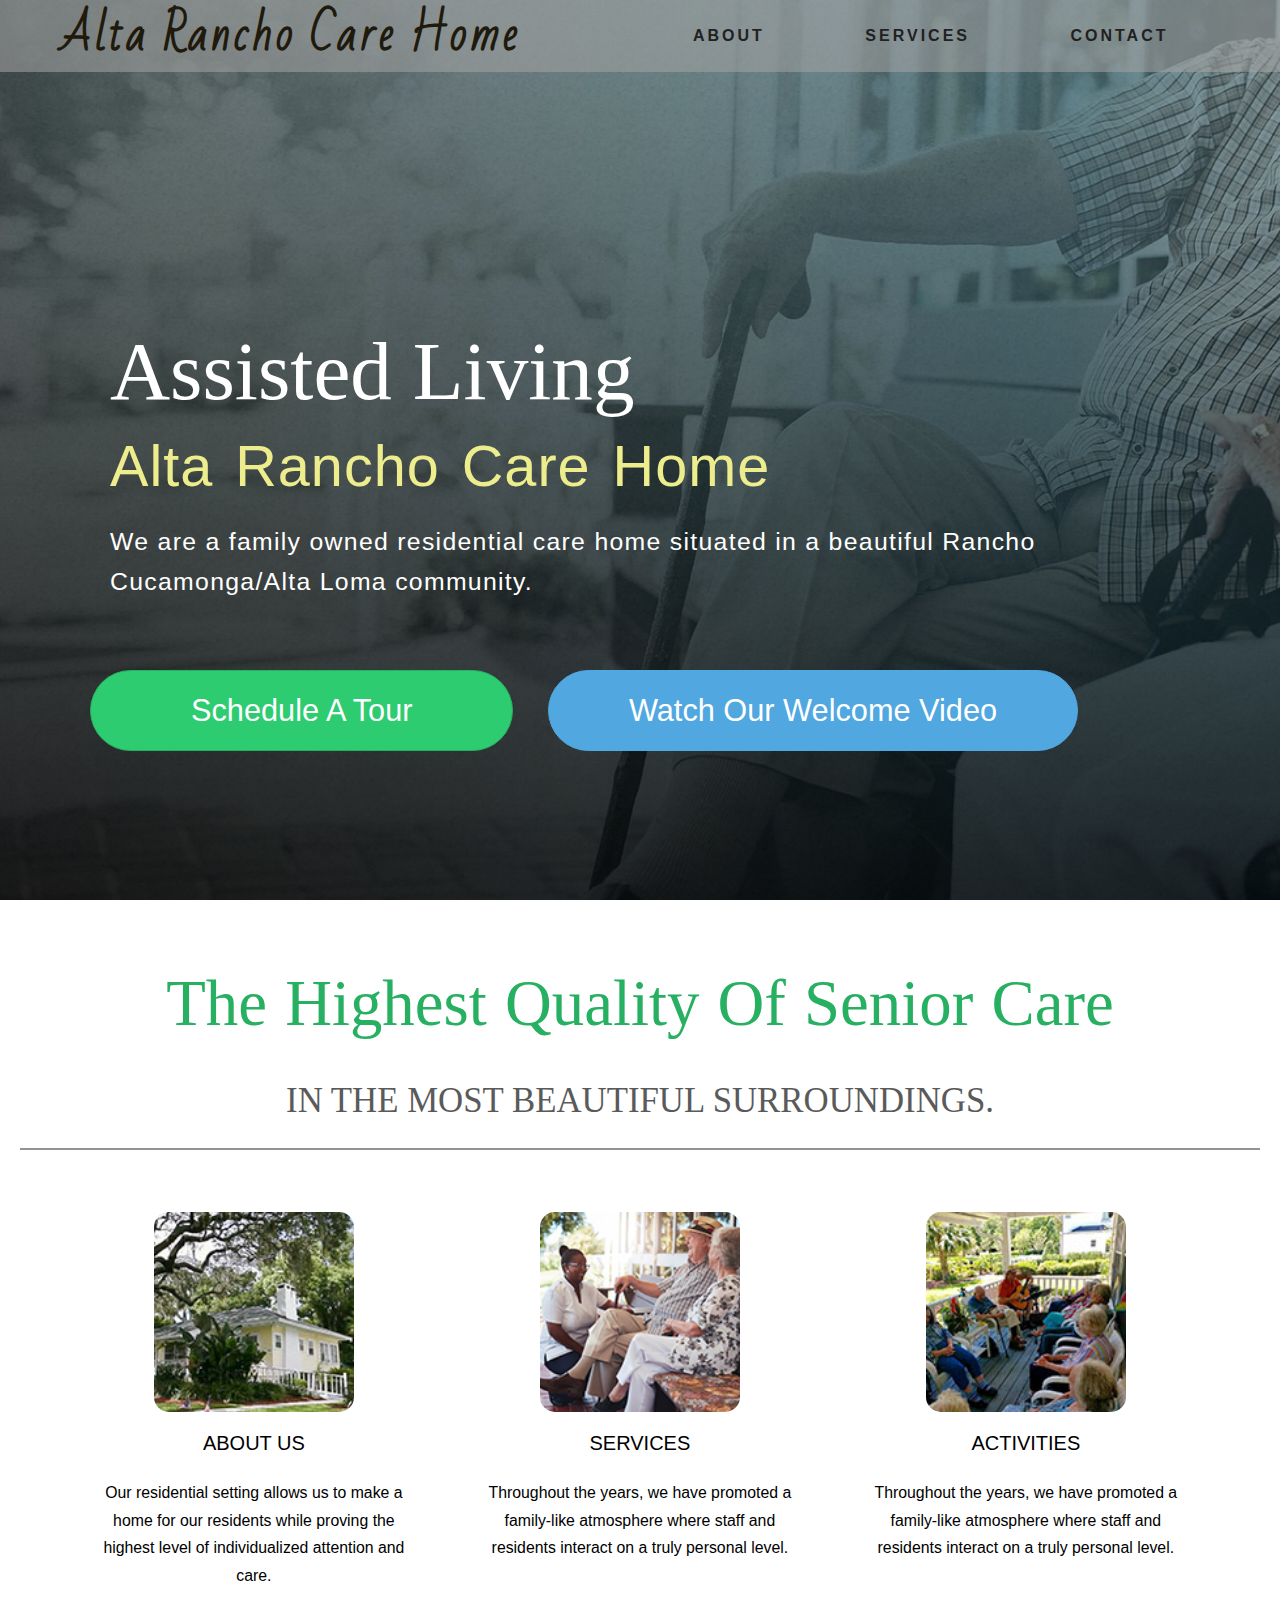
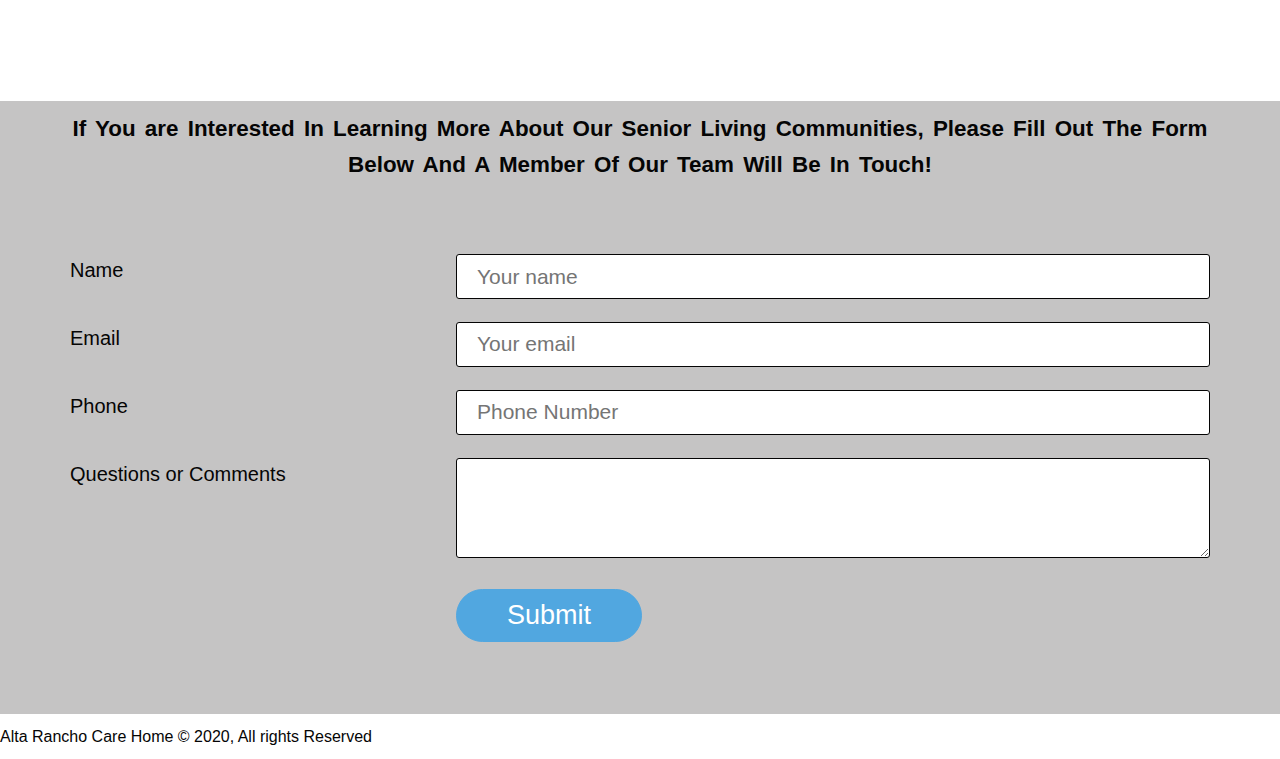
==== commit 7ec407c5: "Eigth14 copy" ====
--- a/index.html
+++ b/index.html
@@ -28,7 +28,6 @@
                 </h5>
             </div>
                 <ul class="nav-links">
-                    <li><a href="#">HOME</a></li>
                     <li><a href="#">ABOUT</a></li>
                     <li><a href="#s">SERVICES</a></li>
                     <li><a href="#">CONTACT</a></li>
--- a/resources/css/utilities.css
+++ b/resources/css/utilities.css
@@ -1,75 +1,55 @@
-
-/* Big tables to 1200px (widths smaller taht the 1140px) */
-@media only screen and (max-width: 1140px) {
-    .hero {
-    background-image: linear-gradient(rgba(78, 113, 110, 0.28), rgb(0, 0, 0, 0.7)), url(img/back_ground_Fotor.jpg);
-    background-attachment: fixed;
-    background-size: cover;
-    background-position: center;
-    height: 100vh;    
-}
-    }
+/* Text Colors */
 
 
-/* small tables to big tables: for 768px to 1023px */
-@media only screen and (max-width: 1024px) {
-    .hero {
-    background-image: linear-gradient(rgba(78, 113, 110, 0.28), rgb(0, 0, 0, 0.7)), url(img/back_ground_Fotor.jpg);
-    background-attachment: fixed;
-    background-size: cover;
-    background-position: center;
-    height: 100vh;    
+.text-secondary {
+    color: #0284d0;
 }
-    .front-p {
-        text-align: center;
-        align-items: center;
-        justify-content: center;
-        margin: 0 auto;
-        padding-top: 89px;
-    }
-    h1 {
-        font-weight: 200;
-        line-height: 1.0;
-    }
-    .hero-text-box h1 {
-        padding:  25px;
-        color: #ffffff;
-        font-family: 'Playfair Display', 'Georgia', serif;
-        font-size: 520%;
-        margin-top: 33px;
-        box-sizing: border-box;
-    }
 
-    .sub-main {
-        color: #eded8d;
-        padding: 0 auto;
-        font-size: 254%;
-        display: block;
-    }
-    
-    .box p {
-    font-size: 99%;
-    line-height: 175%;
-    padding: 0 20px;
-    position: relative;
-    }
-    .hero-text-box p {
-    font-size: 115%;
-    padding: 0px 16px;
+/* Button */
+/*
+.btn {
+    cursor: pointer;
+    display: inline-block;
+    padding: 10px 30px;
+    color: #fff;
+    background-color: #28a745;
+    border: none;
+    border-radius: 5px;
+}
 
-    line-height: 1.3;
-    }
-    
-/* Bottom */
-    .btn:link,
-    .btn:visited{
-        font-size: 102%;
-        text-decoration: none;
-        border-radius: 45px;
-        color: #ffffff;
-        border: 1px solid #51a7e0;
-        align-items: center;
-        margin: 15px auto;
+.btn:hover {
+    opacity: 0.9;
+}
+
+.btn-primery {
+    background: #28a745;
+    color: #fff;
+}
+.btn-secondary {
+    background: #0284d0;
+    color: #fff;
+}
+.btn-dark {
+    background: #333;
+    color: #fff;
+}
+.btn-light {
+    background: #f4f4f4;
+    color: #333;
+}
+*/
+
+.btn:link,
+.btn:visited{
+    margin-top: 59px;
+    margin-right: 30px;
+    font-size: 192%;
+    text-decoration: none;
+    border-radius: 45px;
+    color: #ffffff;
+    border: 1px solid #51a7e0;
+    align-items: center;
+
 }
 
 .btn-full:link,
@@ -78,7 +58,7 @@
     border: 1px solid #28b062;
     color: #ffffff;
     display: inline-block;
-    margin-top: 5px;
+    padding: 15px 100px;
     
 
 }
@@ -89,6 +69,7 @@
     border: 1px solid #51a7e0;
     background-color: #51a7e0;
     display: inline-block;
+    padding: 15px 80px;
 
 }
 
@@ -103,307 +84,4 @@
 .btn-full:active{
     background-color: #28b062;
     border: 1px solid #1f74ac;
-}
-
-/* H2 */
-
-h2 {
-    font-size: 200%;
-    font-family: 'Playfair Display', 'Georgia', serif;
-    color: #28b062;
-    margin:0 auto
-}
-
-.row {
-    margin: center;
-    display: block;
-}
-.box img {
-    border-radius: 15px;
-    display: block;
-    margin: 0 auto;
-    width: 200px;
-    height: 200px;
-}
-    #contact.number{
-    background: rgba(160, 158, 158, 0.61) no-repeat center center/cover;
-        
-}
-    }
-
-
-/* Small phones to small tables: for 481px to 767px */
-@media only screen and (max-width: 767px) {
-    .front-p {
-        text-align: center;
-        align-items: center;
-        justify-content: center;
-        margin: 0 auto;
-        padding-top: 1px;
-    }
-    h1 {
-        font-weight: 200;
-        line-height: 1.0;
-    }
-    .hero-text-box h1 {
-        padding: 0 auto;
-        color: #ffffff;
-        font-family: 'Playfair Display', 'Georgia', serif;
-        font-size: 520%;
-        margin-top: -10px;
-        box-sizing: border-box;
-    }
-    .sub-main {
-        color: #eded8d;
-        padding: 0 auto;
-        font-size: 254%;
-        display: block;
-    }
-    
-    .box p {
-    font-size: 99%;
-    line-height: 175%;
-    padding: 0 20px;
-    position: relative;
-    }
-    .hero-text-box p {
-    font-size: 115%;
-    padding: 0px 16px;
-    line-height: 1.3;
-    }
-    
-/* Bottom */
-    .btn:link,
-    .btn:visited{
-        text-align: center;
-        font-size: 80%;
-        text-decoration: none;
-        border-radius: 45px;
-        color: #ffffff;
-        border: 1px solid #51a7e0;
-        align-items: center;
-        margin: 1px auto;
-}
-
-.btn-full:link,
-.btn-full:visited{
-    background-color: #2ecc71;
-    border: 1px solid #28b062;
-    color: #ffffff;
-    display: inline-block;
-    margin-top: 5px;
-    
-
-}
-
-.btn-ghost:link,
-.btn-ghost:visited{
-    border: 1px solid #ffffff;
-    border: 1px solid #51a7e0;
-    background-color: #51a7e0;
-    display: inline-block;
-
-}
-
-.btn:hover,
-.btn:active{
-    background-color: #1f74ac;
-    border: 1px solid #28b062;
-
-}
-
-.btn-full:hover,
-.btn-full:active{
-    background-color: #28b062;
-    border: 1px solid #1f74ac;
-}
-
-/* H2 */
-
-h2 {
-    font-size: 200%;
-    font-family: 'Playfair Display', 'Georgia', serif;
-    color: #28b062;
-    padding-top: 15px;
-    margin:0 auto
-}
-
-.row {
-    margin: center;
-    display: block;
-}
-.box img {
-    border-radius: 15px;
-    display: block;
-    margin: 0 auto;
-    width: 200px;
-    height: 200px;
-}
-    }
-
-
-/* Small phones: for 0 to 480px */
-@media only screen and (max-width: 480px) {
-    .front-p {
-        text-align: center;
-        align-items: center;
-        justify-content: center;
-        margin: 0 auto;
-        padding-top: 10px;
-    }
-    h1 {
-        font-weight: 200;
-        line-height: 1.0;
-    }
-    h4{
-    text-align: center;
-    word-spacing: 2px;
-    font-size: 100%;
-    text-align: center;
-    padding: 10px 10px;
-
-}
-    .hero-text-box h1 {
-        padding:  30px;
-        color: #ffffff;
-        font-family: 'Playfair Display', 'Georgia', serif;
-        font-size: 520%;
-        margin-top: -30px;
-        box-sizing: border-box;
-    }
-    .sub-main {
-        color: #eded8d;
-        padding: 0 auto;
-        font-size: 194%;
-        display: block;
-    }
-    
-    .box p {
-    font-size: 99%;
-    line-height: 155%;
-    padding: 0 20px;
-    
-    }
-    
-    .hero-text-box p {
-    font-size: 115%;
-    padding: 0px 16px;
-    line-height: 1.3;
-    }
-    
-.btn:link,
-.btn:visited{
-    margin-left: 5px;
-
-    font-size: 92%;
-    text-decoration: none;
-    border-radius: 45px;
-    color: #ffffff;
-    border: 1px solid #51a7e0;
-    align-items: center;
-
-}
-
-.btn-full:link,
-.btn-full:visited{
-    background-color: #2ecc71;
-    border: 1px solid #28b062;
-    color: #ffffff;
-    display: inline-block;
-    padding: 8px 80px;
-    
-
-}
-
-.btn-ghost:link,
-.btn-ghost:visited{
-    border: 1px solid #ffffff;
-    border: 1px solid #51a7e0;
-    background-color: #51a7e0;
-    display: inline-block;
-    padding: 8px 80px;
-
-}
-
-.btn:hover,
-.btn:active{
-    background-color: #1f74ac;
-    border: 1px solid #28b062;
-
-}
-
-.btn-full:hover,
-.btn-full:active{
-    background-color: #28b062;
-    border: 1px solid #1f74ac;
-}
-
-/* H2 */
-
-h2 {
-    font-size: 100%;
-    font-family: 'Playfair Display', 'Georgia', serif;
-    color: #28b062;
-    margin:0 auto
-}
-
-.row {
-    margin: center;
-    display: block;
-}
-.box img {
-    border-radius: 15px;
-    display: block;
-    margin: 0 auto;
-    width: 200px;
-    height: 200px;
-}
-    #contact.number{
-        background: rgba(160, 158, 158, 0.61) ;
-    
-        
-
-    
-        
-}
-}
-
-
-    
-    
-    
-    
-    
-    
-    
-    
-    
-    
-    
-    
-    
-    
-    
-    
-
-
-
-
-
-
-
-
-
-
-
-
-
-
-
-
-
-
-
-
-
-
+}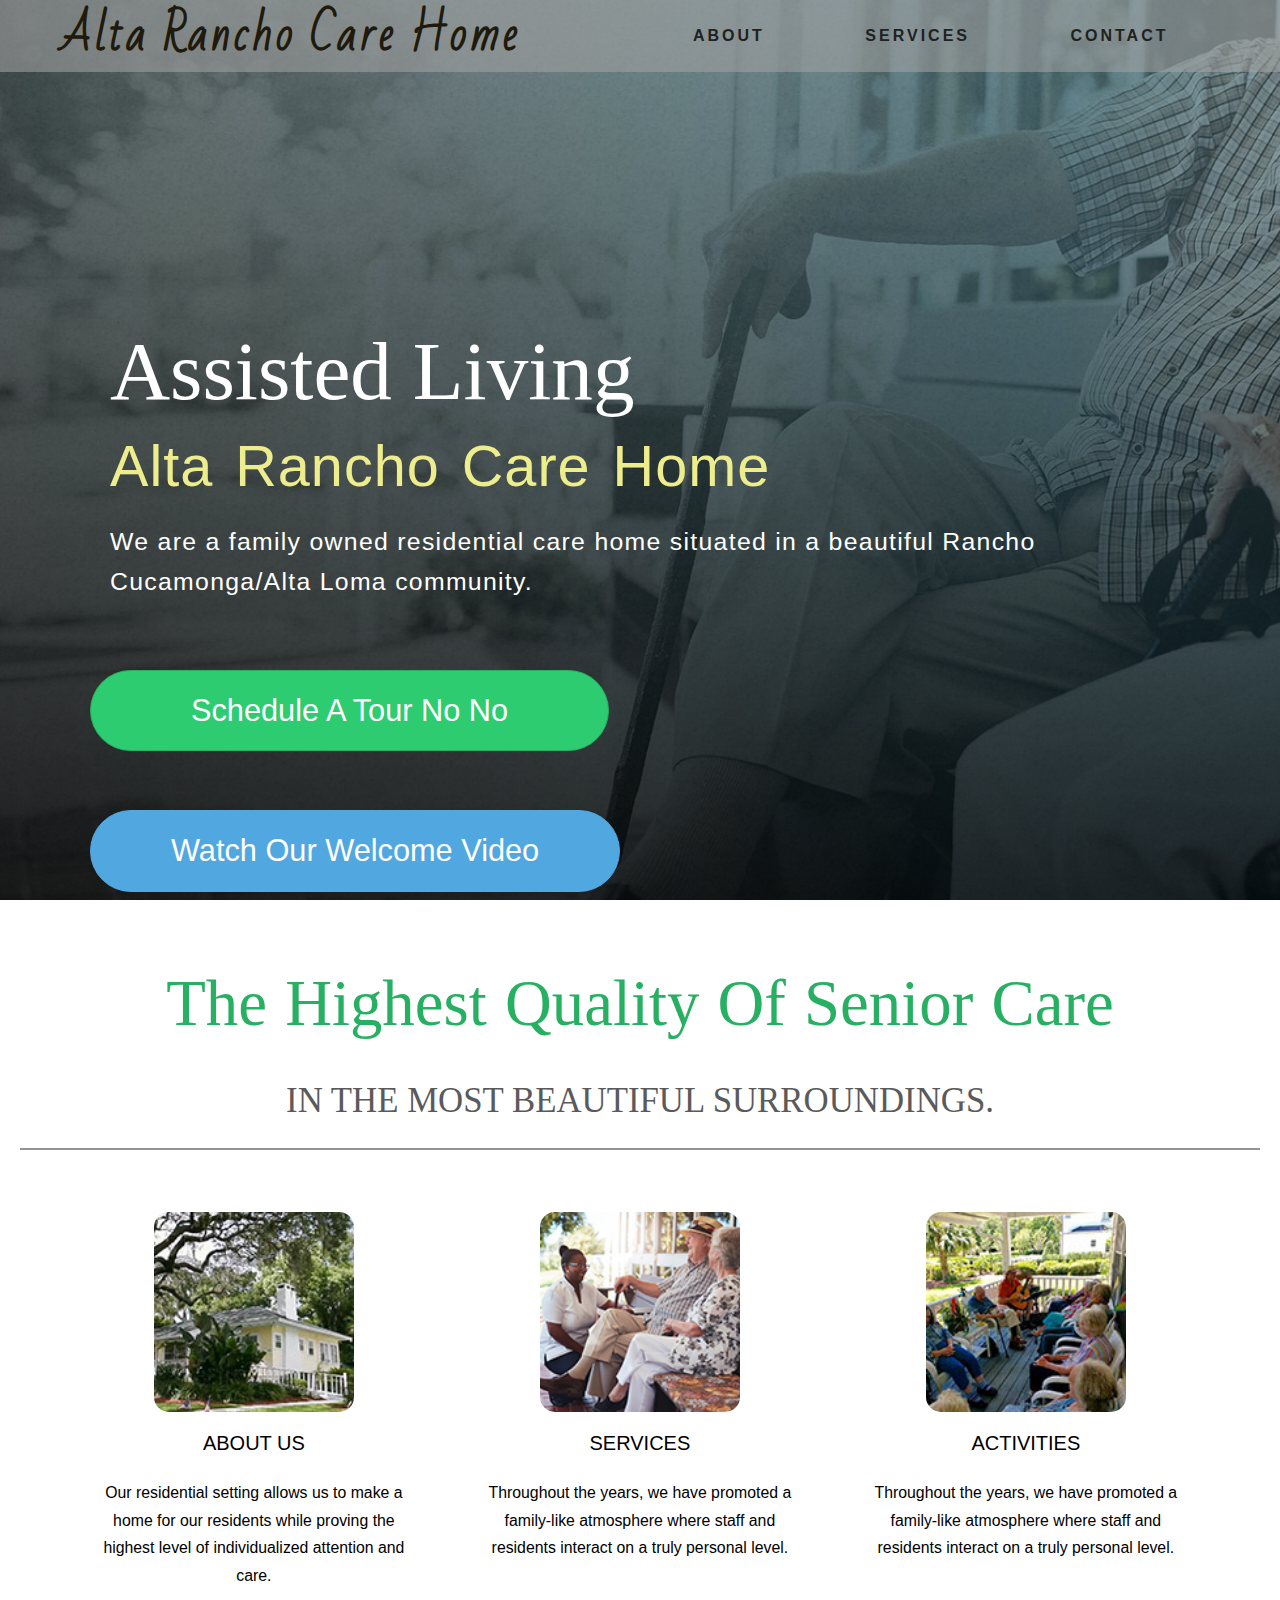
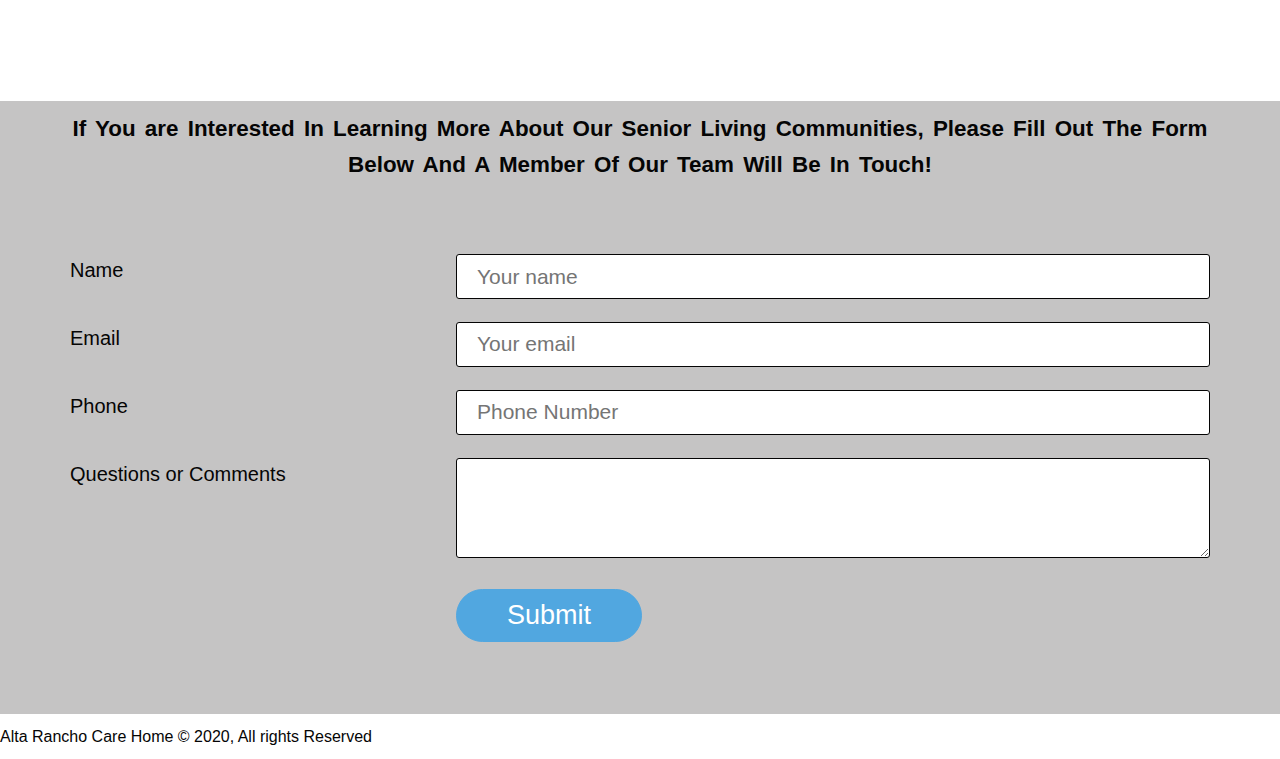
==== commit c6c0fef4: "fjdkjsd" ====
--- a/index.html
+++ b/index.html
@@ -2,7 +2,7 @@
 <html lang="en">
     <head>
         
-        <meta name="viewport" content="width=device-width, initial-scale=1.0">
+        <meta name="viewportfsdfsdfsdfs434234234fdsf" content="width=device-width, initial-scale=1.0">
         <link rel="stylesheet" type="text/css" href="vendors/css/normalize.css">
         <link rel="stylesheet" type="text/css" href="vendors/css/grid.css">
         <link rel="stylesheet" type="text/css" href="resources/css/utilities.css">
@@ -10,7 +10,7 @@
         <link rel="stylesheet" type="text/css" href="resources/css/queries.css">
         <link href="https://fonts.googleapis.com/css2?family=Bad+Script&family=Pacifico&display=swap" rel="stylesheet">
 
-        <title>AltaRanchoCareHome</title>
+        <title>#####AltaRanchoCareHomeAltaRanchoCareHome</title>
     </head>
     <body id="home">
         <section id="home" class="page">
@@ -49,7 +49,7 @@
                 <a class="sub-main">Alta Rancho Care Home
                 </a>
                 <p>We are a family owned residential care home situated in a beautiful Rancho Cucamonga/Alta Loma community.</p>
-                <a class="btn btn-full" href="href=" onclick="Calendly.initPopupWidget({url: 'https://calendly.com/altaranchocare/scheel'});return false;">Schedule A Tour</a>
+                <a class="btn btn-full" href="href=" onclick="Calendly.initPopupWidget({url: 'https://calendly.com/altaranchocare/scheel'});return false;">Schedule A Tour No No</a>
                 <a class="btn btn-ghost" href="#">Watch Our Welcome Video</a>
             </div>
         </div>
